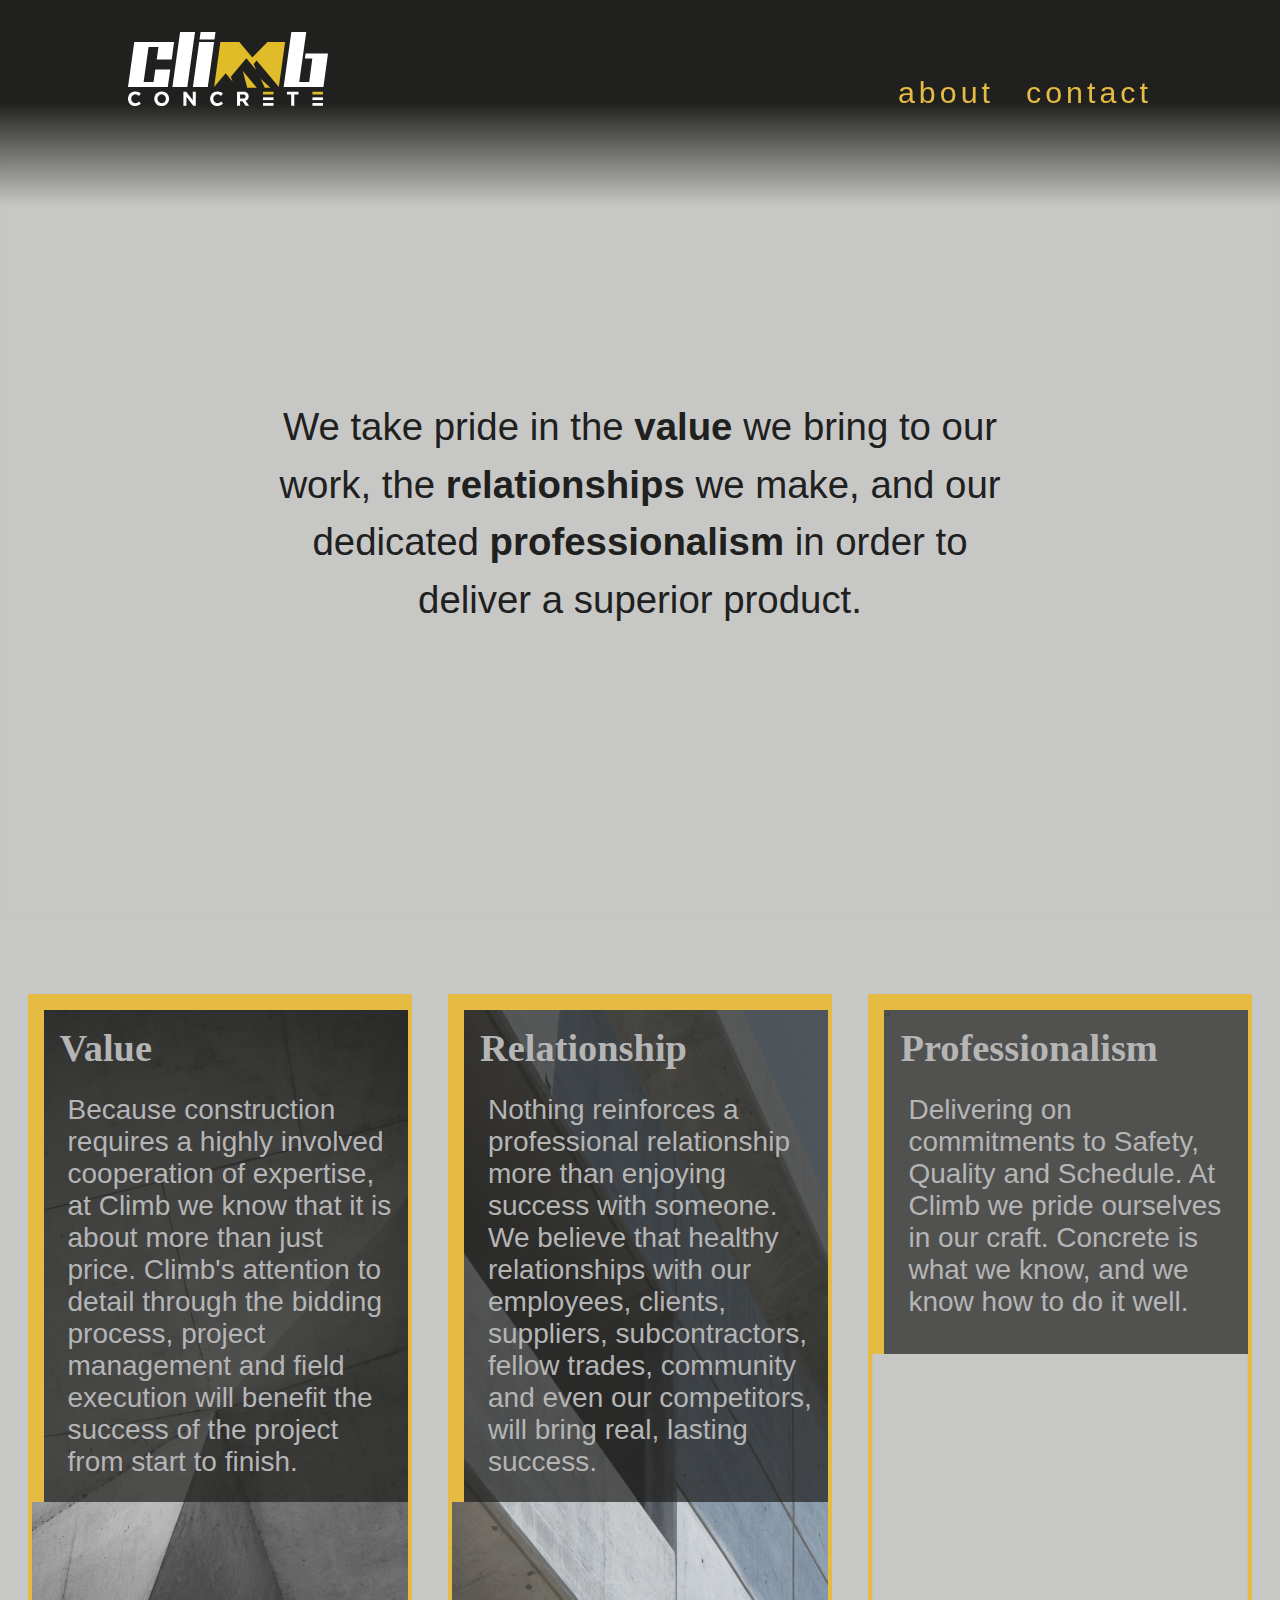
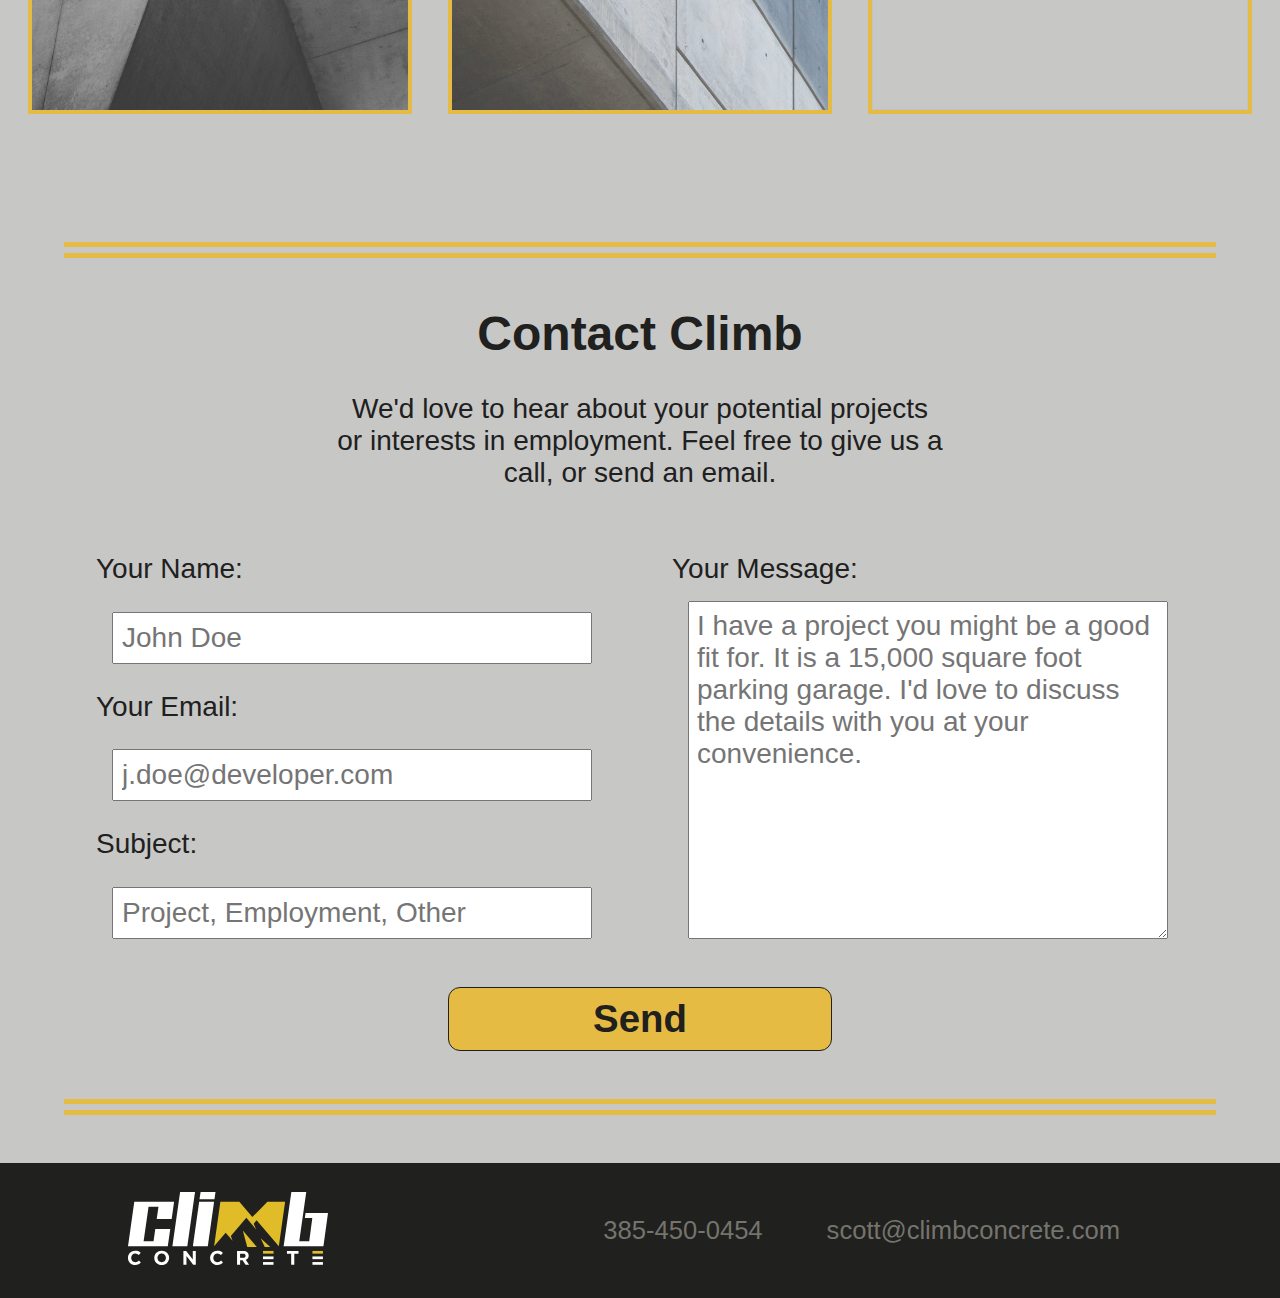
==== index.html @ d8e5c9c6 "design fixes and adjustments. created to top arrow and redesigned scroll down arrow" ====
<!DOCTYPE html>
<html lang="en">
<head>
  <meta charset="UTF-8">
  <meta http-equiv="X-UA-Compatible" content="IE=edge">
  <meta name="viewport" content="width=device-width, initial-scale=1.0">
  <script src="https://kit.fontawesome.com/63a8d517f5.js" crossorigin="anonymous"></script>
  <link rel="stylesheet" href="style.css">
  <title>Climb Concrete</title>
</head>
<body>
  <header class="header" id="header">
    
    <nav class="nav-bar" >
      <a href="index.html" class="nav-logo"><img src="img/climbLogoForDarkBG.svg" alt="" ></a>

      <div class="hamburger">
        <span class="bar"></span>
        <span class="bar"></span>
        <span class="bar"></span>
      </div>

      <ul class="nav-menu" id="nav-menu">
        <li class="nav-item">
          <a href="#about" class="nav-link">about</a>
        </li>
        <li class="nav-item">
          <a href="#contact" class="nav-link">contact</a>
        </li>
      </ul>
      
    </nav>

  </header>

  <div class="landing" id="landing">
    <img src="img/hero.jpg" alt="" class="landing-bg">
    <p class="herotxt">We take pride in the <span class="highlight-txt">value</span> we bring to our work, the <span class="highlight-txt">relationships</span> we make, and our dedicated <span class="highlight-txt">professionalism</span> in order to deliver a superior product.</p>
    <i class="arrow downarr far fa-arrow-alt-circle-down"></i>
    <!-- <div class="downarr">&#8595;</div> -->
    <a href="#landing"><i class="hidden arrow uparr far fa-arrow-alt-circle-up"></i></a>
  </div>

  <main id="about">

    <div class="pillars">

      <section class="pillar-card">
        <div class="pillar-info">
          <h2>Value</h2>
          <p>Because construction requires a highly involved cooperation of expertise, at Climb we know that it is about more than just price. Climb's attention to detail through the bidding process, project management and field execution will benefit the success of the project from start to finish.</p>
        </div>
      <img class="pillar-img"src="img/value.jpg" alt="">
      </section>

      <section class="pillar-card">
        <div class="pillar-info">
          <h2>Relationship</h2>
          <p>Nothing reinforces a professional relationship more than enjoying success with someone. We believe that healthy relationships with our employees, clients, suppliers, subcontractors, fellow trades, community and even our competitors, will bring real, lasting success.</p>
        </div>
        <img src="img/relationship.jpg" alt="" class="pillar-img">
      </section>

      <section class="pillar-card">
        <div class="pillar-info">
          <h2>Professionalism</h2>
          <p>Delivering on commitments to Safety, Quality and Schedule. At Climb we pride ourselves in our craft. Concrete is what we know, and we know how to do it well.</p>
        </div>
        <img src="img/professionalism.jpg" alt="" class="pillar-img">
      </section>

    </div>

    <div class="contact-wrap" id="contact">
      <div class="contact">
        <h2>Contact Climb</h2>
        <p>We'd love to hear about your potential projects or interests in employment. Feel free to give us a call, or send an email. </p>

        <form class="contact-form" action="https://formsubmit.co/scott@climbconcrete.com" method="POST">
          <div class="input-small">
            <label for="name" class="contact-name">Your Name:</label>
            <input type="text" name="name" placeholder="John Doe" required>

            <label for="email" class="contact-email">Your Email:</label>
            <input type="email" name="email" placeholder="j.doe@developer.com" required>

            <!-- <div class="contact-subject">
              <h3 class="subject-title">Email Subject</h3>
            
              <input type="radio" name="_subject" id="subj-project">
              <label for="subj-project">Project</label>

              <input type="radio" name="_subject" id="subj-employment">
              <label for="subj-employment">Employment</label>

              <input type="radio" name="_subject" id="subj-other">
              <label for="subj-other">Other</label>
            </div> -->

            <label for="_subject" class="msg-subject">Subject:</label>
            <input name="_subject" placeholder="Project, Employment, Other" required>
          </div>

          <div class="input-lg">
            <label for="message">Your Message:</label>
            <textarea name="message" id="message" cols="30" rows="10" placeholder="I have a project you might be a good fit for. It is a 15,000 square foot parking garage. I'd love to discuss the details with you at your convenience."></textarea>
          </div>

          <button type="submit" class="contact-send">Send</button>

          <input type="hidden" name="_next" value="https://climbconcrete.com/thanks.html">
        </form>
      </div>
  </div>

  </main>

  <footer>
    <div class="foot-logo"><img src="img/climbLogoForDarkBG.svg" alt="Climb Concrete Logo"></div>
    <div class="footcontactinfo">
      <div class="phone">
        <i class="fas fa-phone-alt fa-sm"></i> 385-450-0454</div>
      <div class="email">
        <i class="fas fa-envelope fa-sm"></i> scott@climbconcrete.com</div>
    </div>
  </footer>

  <script src="app.js"></script>
  
</body>
</html>
---- style.css ----
:root {
  --climb-yellow: #E5BB44;
  /* --climb-yellow: #E5BB44;  E0BC29 */
  --climb-light-grey: #74746D;
  --climb-lightest-grey: #b5b5b5;
  --climb-dark-grey: #20201E;
  --light-grey: #C7C7C5;
  /* --darker-yellow: #B39621; */
  --dark-grey-transparent: #20201E00;
  --dark-grey-low-opacity: #20201EE6;
  --dark-grey-minimal-opacity: #20201EB3;

  --fs-xl: 5rem;
  --fs-800: 3rem;
  --fs-700: 2.4rem;
  --fs-600: 1.9rem;
  --fs-500: 1.75rem;
  --fs-400: 1.6rem; 
  --fs-200: 1.15rem;
}

html {
  scroll-behavior: smooth;
}

body {
  font-family: "Arial"; /*Perpetua Times New Roman
  Tahoma Arial*/
  color: var(--climb-dark-grey);
  background-color: var(--climb-light-grey);
  background-color: var(--light-grey);
}
/* RESETS */
* {
  padding: 0;
  margin: 0;
  box-sizing: border-box;
}

li {
  list-style: none;
}

a {
  text-decoration: none;
  color: inherit;
}


/* HEADER AND NAV */
.landing {
  height: 100vh;
  width: 100vw;
  display: inline-flex;
  flex-direction: column;
  position: relative;
}

.landing-bg {
  position: absolute;
  left: 0;
  top: 0;
  width: 100vw;
  height: 100vh;
  object-fit: cover;
  opacity: .4;
}

header {
  width: 100%;
  position: fixed;
  z-index: 2;
}

.nav-bar {
  display: flex;
  flex-direction: row;
  justify-content: space-between;
  align-items: center;
  background-color: var(--climb-dark-grey);
}

.nav-logo,
.foot-logo {
  width: 40%;
  max-width: 200px;
  margin:2rem;
  align-self: center;
}

.hamburger {
  display: block;
  margin: 2rem;
}

.bar {
  display: block;
  width: 40px;
  height: 3px;
  margin: 10px auto;
  transition: all 0.3s ease-in-out;
  background-color: var(--climb-yellow);
}

.hamburger.open .bar:nth-child(2){
  opacity: 0;
}

.hamburger.open .bar:nth-child(1){
  transform: translateY(13px) rotate(45deg);
}

.hamburger.open .bar:nth-child(3){
  transform: translateY(-12.5px) rotate(-45deg);
}

.nav-menu{
  width: 100vw;
  position: absolute;
  /* position: absolute w/ z-index: -1 fixed overlapping issue */
  display: flex;
  flex-direction: column;
  align-items: flex-end;
  justify-content: space-around;

  font-size: var(--fs-800);
  letter-spacing: .25rem;
  color: var(--climb-yellow);
  background-color: var(--dark-grey-low-opacity);
  padding: 1rem;
  transition: top .7s ease, opacity .7s ease;
  z-index: -1;
  left: 0;
}

.nav-menu.open {
  /* top determined in JS */
  
}

.nav-link {
  padding: 1rem;
}


/* LANDING / HERO */

.herotxt {
  position: absolute;
  top:70%;
  left:50%;
  transform: translate(-50%, -70%);
  width: 95vw;

  font-size: var(--fs-600);
  line-height: 1.5;
  padding: 1rem 2rem;
  text-align: center;
}

.thankstxt {
  top:60%;
  transform: translate(-50%, -60%);
  font-size: var(--fs-700);
}

.highlight-txt {
  color: var(--climb-dark-grey);
  font-weight: bold;
}
.arrow {
  display: block;
  position: absolute;
  line-height: 50px;
  font-size: 50px;
  opacity: 80%;
}

.downarr {
  bottom: 5rem;
  left: 2rem;
  color: var(--climb-dark-grey);
  animation: animateColor 2.5s cubic-bezier(.7, 0, .3, 1) infinite;
}


@keyframes animateColor {
  50% {
    color: var(--climb-yellow);
  }
}

.uparr {
  bottom: 3vw;
  left: 90%;
  color: var(--climb-dark-grey);
  transition: color .7s ease;
}

.uparr:hover {
  color: var(--climb-yellow);
}

.hidden {
  display: none;
}



/* SECTIONS */
main {
  display: flex;
  flex-direction: column;
}

.pillar-card {
  display: inline-flex;
  flex-direction: column;
  height: 100vh;
  overflow: hidden;
}

.pillar-img {
  width: 100%;
  object-fit: cover;
  opacity: 70%;
  overflow: hidden;
}

.pillar-info {
  background-color: var(--light-grey);
  border-top: solid .75rem var(--climb-yellow);
  border-left:solid .75rem var(--climb-yellow);
}

.pillar-info h2 {
  padding-top: 1rem;
  font-size: var(--fs-700);
  padding-left: 1rem;
  font-family: "Tahoma";
}

.pillar-info p {
  font-size: var(--fs-500);
  line-height: 2rem;
  padding: 1.5rem 1rem 1.5rem 1.5rem;
}


/* CONTACT */

.contact {
  display: flex;
  flex-direction: column;
  justify-content: center;
  align-items: center;
  margin: 3rem 0;
}

.contact h2 {
  width: 90vw;
  text-align: center;
  font-size: var(--fs-800);
  border-top: double 1rem var(--climb-yellow);
  padding-top: 3rem;
}

/* .contactinfo,*/
.contact p { 
  padding: 2rem 1rem;
  font-size: var(--fs-500);
  line-height: 2rem;
  text-align: center;
  width: 90vw;
}

.contact-form {
  display: inline-flex;
  flex-direction: column;
  width: 90vw;
  border-bottom: double 1rem var(--climb-yellow);;
  padding-bottom: 3rem;
}
.input-small,
.input-lg {
  display: inline-flex;
  flex-direction: column;
  width: 90vw;
  margin: 0 auto;
}

.contact-form label{
  font-size: var(--fs-500);
}

.contact-form input,
.contact-form textarea {
  font: inherit;
  font-size: var(--fs-500);
  padding: .5rem;
  margin: 1rem;
}

.contact-send {
  height:4rem;
  width: 30vw;
  align-self: center;
  margin: 2rem;
  margin-bottom: 0;

  font: inherit;
  font-size: var(--fs-700);
  font-weight: bold;
  background-color: var(--climb-yellow);
  border-radius: .75rem;
  color: inherit;
  border: solid .1rem var(--climb-dark-grey);
}


/* FOOTER */

footer {
  background-color: var(--climb-dark-grey);
  display: inline-flex;
  flex-direction: column-reverse;
  justify-content: center;
  align-items: center;
  width: 100%;
  padding: 1rem;
}


.footcontactinfo {
  color: var(--climb-light-grey);
  font-size: var(--fs-200);
  line-height: 1.75;
  display: flex;
  flex-direction: column;
  justify-content: space-between;
  align-items: flex-start;
}

.phone,
.email {
  padding: .25rem;
}

@media screen and (min-width: 768px) {

  .hamburger {
    display: none;
  }

  .header {
    background: linear-gradient(to bottom, var(--climb-dark-grey) 50%, var(--dark-grey-transparent));
    padding-bottom: 4rem;
  }

  .nav-bar {
    justify-content: space-between;
    align-items: flex-end;
    background-color: transparent;
    
  }

  .nav-menu {
    position: relative;
    top: 0;
    width:auto;
    transition: none;
    z-index: 4;
    background-color: transparent;
    display: flex;
    flex-direction: row;
    font-size: var(--fs-700);
    margin-bottom: 2rem;
    padding-bottom: 0;
  }

  .nav-link {
    padding-bottom: 0;
  }
  
  .nav-link:hover {
    text-decoration: underline;
  }

  .herotxt {
    width: 80vw;
    transform: translate(-50%, -100%);
    font-size: var(--fs-700);
  }

  .pillar-card {
    margin: 7vw 15vw;
    position: relative;
    border: solid .25rem var(--climb-yellow);
    height: 80vh;
  }

  .pillar-info {
    z-index: 1;
    background-color: var(--dark-grey-minimal-opacity);
    color: var(--climb-lightest-grey);
  }

  .pillar-img {
    position: absolute;
    height: 100%;
  }

  footer {
    height: 15vh;
    flex-direction: row;
    justify-content: space-between;
  }

  .footcontactinfo {
    margin: 2rem;
  }
  .email,
  .phone {
    font-size: var(--fs-400);
  }

} 

@media screen and (min-width: 1200px) {

  .nav-bar {
    margin: 0 6rem;
  }

  .nav-menu {
    font-size: var(--fs-600);
  }

  .herotxt {
    width: 65vw;
  }

  .pillars {
    flex-direction: row;
    align-items: center;
    margin: 4rem auto;
  }

  .pillar-card {
    max-width: 30vw;
    margin: 1rem;
  }

  .pillar-info {
    min-height: 50%;
  }

  .contact p {
    width: 50%;
  }

  .contact-form {
    flex-direction: row;
    flex-wrap: wrap;
  }

  .input-small,
  .input-lg {
    width: 50%;
    padding: 2rem;
  }

  .input-small {
    justify-content: space-between;
  }

  .contact-send {
    margin: auto;
  }

  footer {
    padding: 0 6rem;
  }

  .footcontactinfo {
    flex-direction: row;
    width: auto;
  }

  .phone,
  .email {
    padding: 2rem;
  }
  
 
}
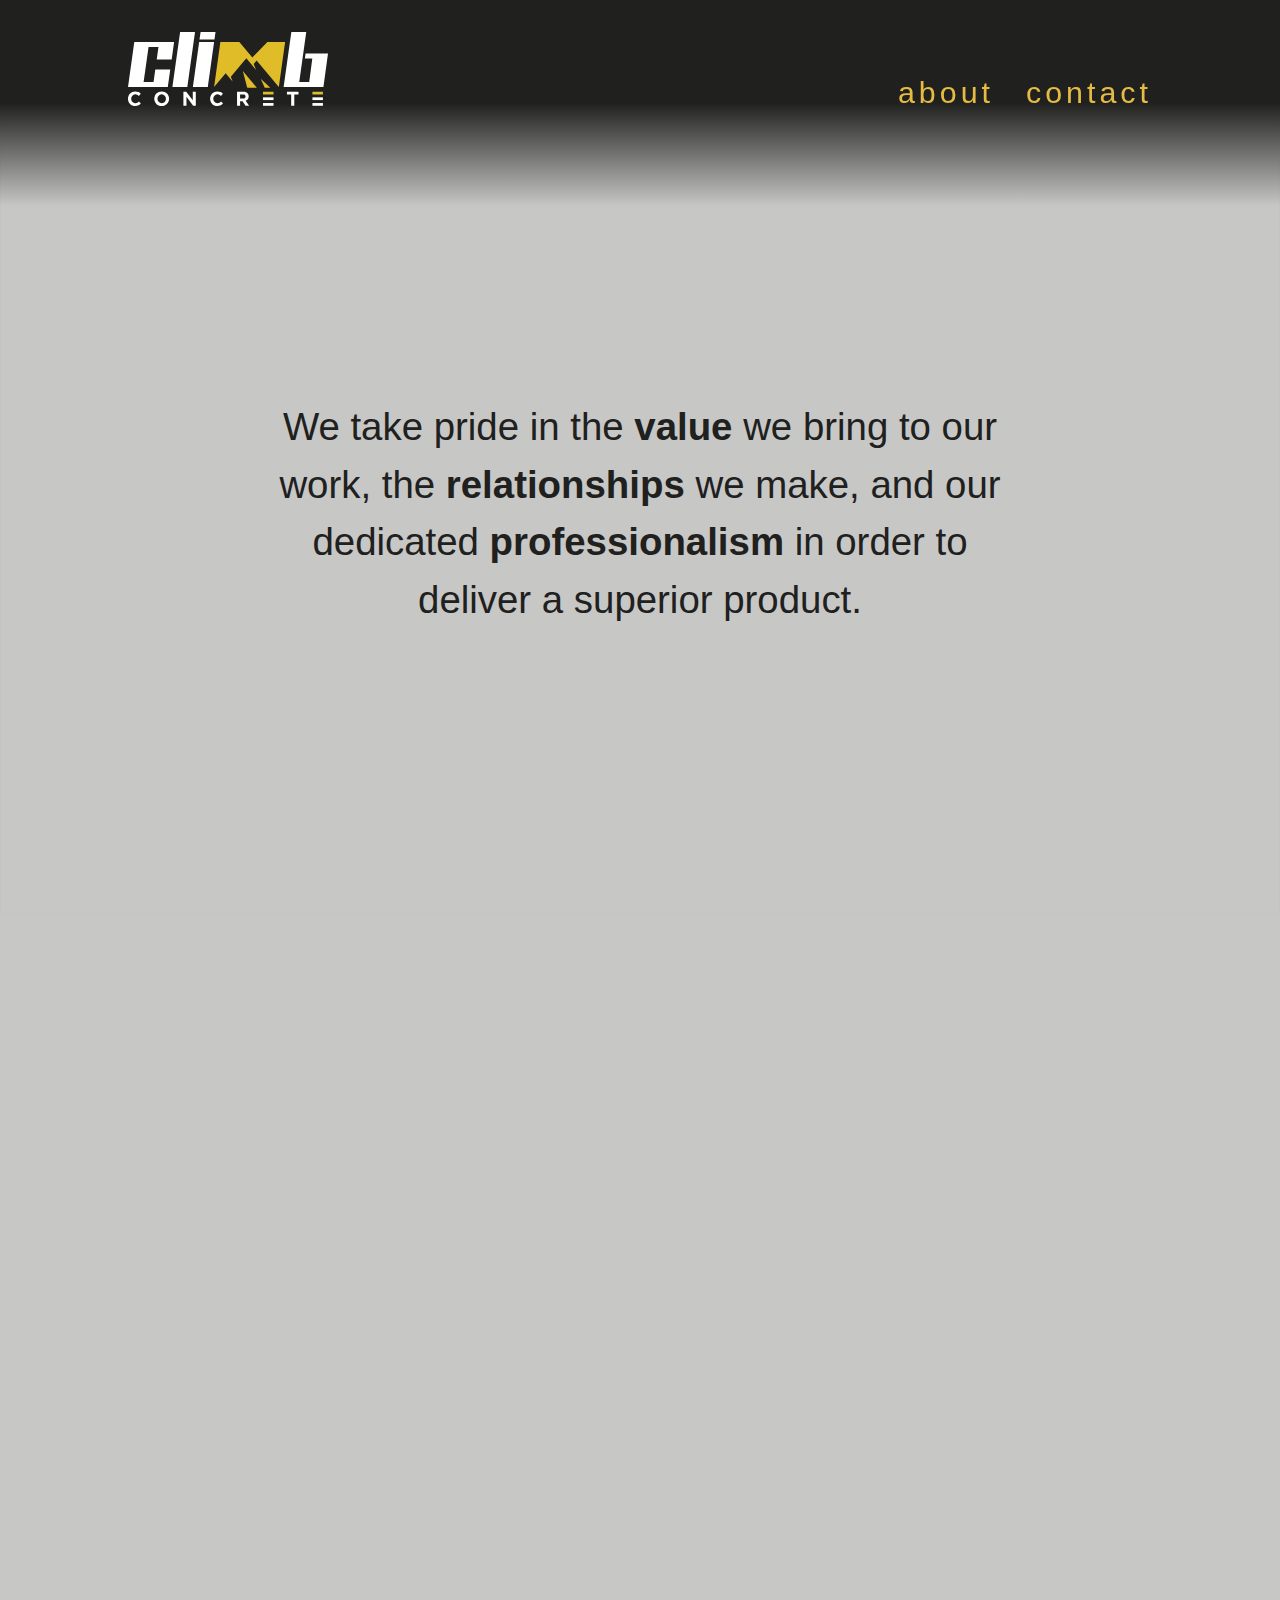
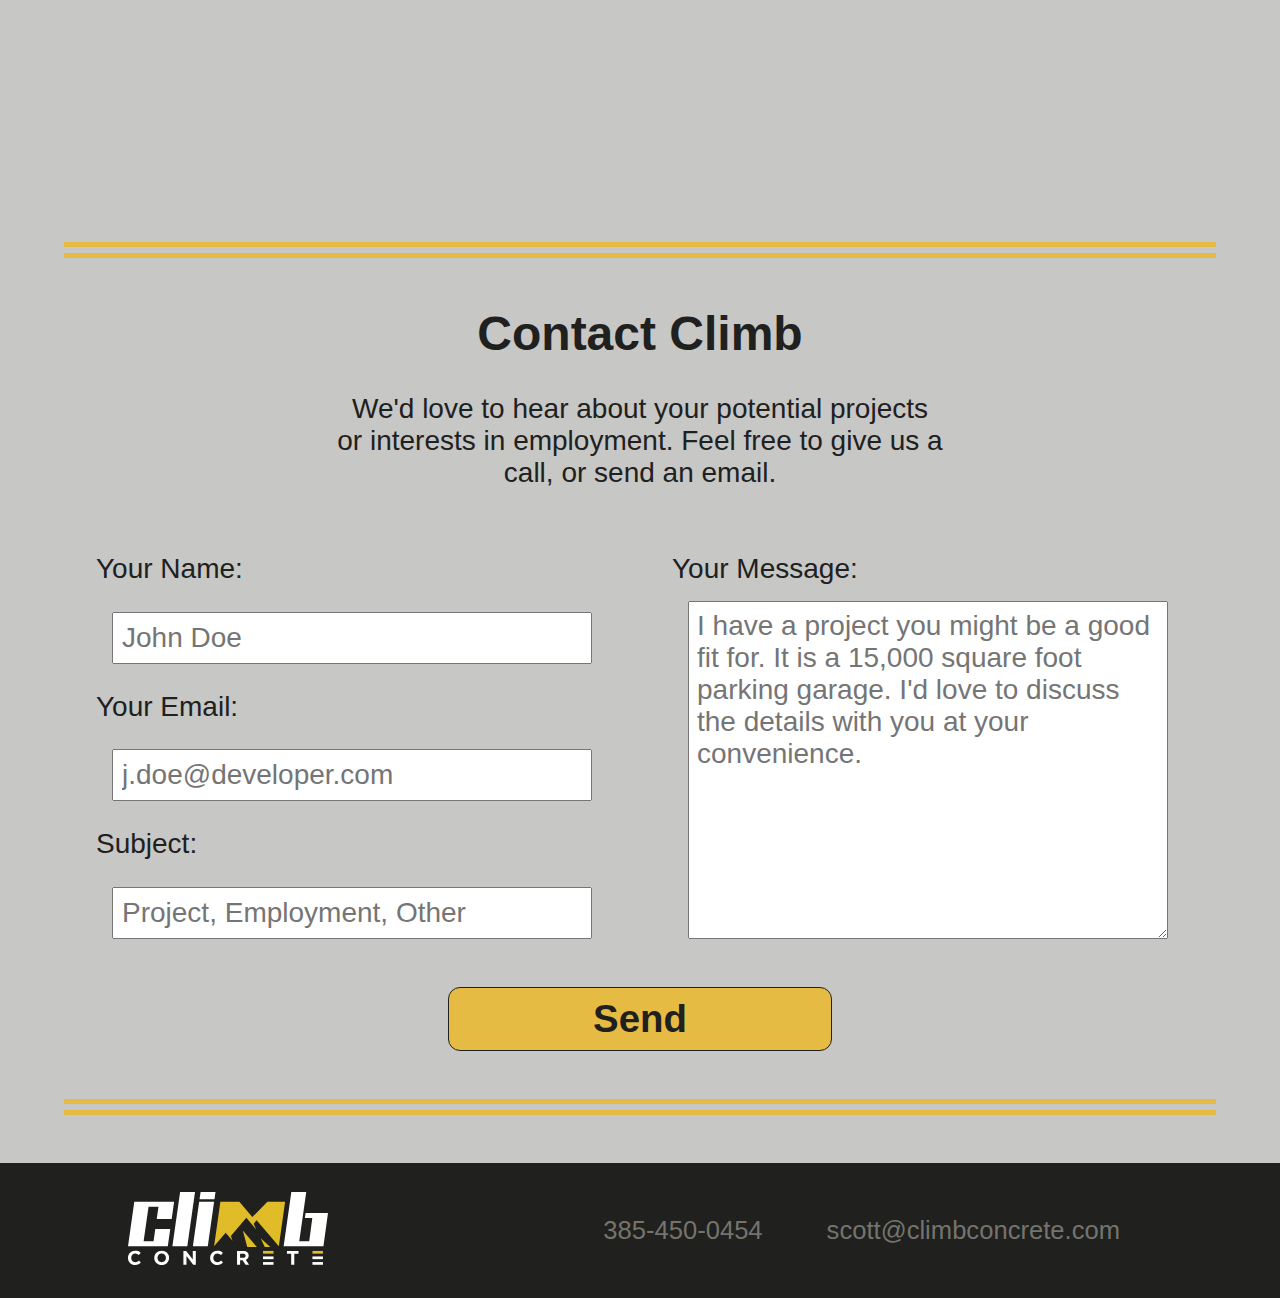
==== commit 761f077c: "hide scrollbar again..." ====
--- a/index.html
+++ b/index.html
@@ -8,7 +8,7 @@
   <link rel="stylesheet" href="style.css">
   <title>Climb Concrete</title>
 </head>
-<body>
+<body class="hide-scroll">
   <header class="header" id="header">
     
     <nav class="nav-bar" >
--- a/style.css
+++ b/style.css
@@ -20,7 +20,14 @@
 }
 
 html {
-  scroll-behavior: smooth;
+  /* scroll-behavior: smooth; */
+}
+.hide-scroll {
+  -ms-overflow-style: none;
+  scrollbar-width: none;
+}
+body.hide-scroll::-webkit-scrollbar {
+  display: none;
 }
 
 body {
@@ -29,6 +36,7 @@
   color: var(--climb-dark-grey);
   background-color: var(--climb-light-grey);
   background-color: var(--light-grey);
+  /* overflow: hidden; */
 }
 /* RESETS */
 * {
@@ -77,8 +85,15 @@
   flex-direction: row;
   justify-content: space-between;
   align-items: center;
+
   background-color: var(--climb-dark-grey);
-}
+  transition: all .6s ease;
+}
+
+.nav-bar.nav-scrolled {
+  background-color: transparent;
+}
+
 
 .nav-logo,
 .foot-logo {
@@ -86,6 +101,10 @@
   max-width: 200px;
   margin:2rem;
   align-self: center;
+}
+
+.nav-logo.nav-scrolled {
+  opacity: 0;
 }
 
 .hamburger {
@@ -102,22 +121,33 @@
   background-color: var(--climb-yellow);
 }
 
+.bar.nav-scrolled {
+  background-color: var(--climb-dark-grey);
+}
+
 .hamburger.open .bar:nth-child(2){
   opacity: 0;
 }
 
 .hamburger.open .bar:nth-child(1){
   transform: translateY(13px) rotate(45deg);
+  background-color: var(--climb-yellow);
 }
 
 .hamburger.open .bar:nth-child(3){
   transform: translateY(-12.5px) rotate(-45deg);
-}
+  background-color: var(--climb-yellow);
+}
+
 
 .nav-menu{
+  position: absolute;
+  left: 0;
+  z-index: -1;
+  /* position: absolute w/ z-index: -1 fixed overlapping issue */
   width: 100vw;
-  position: absolute;
-  /* position: absolute w/ z-index: -1 fixed overlapping issue */
+  padding: 1rem;
+
   display: flex;
   flex-direction: column;
   align-items: flex-end;
@@ -127,10 +157,8 @@
   letter-spacing: .25rem;
   color: var(--climb-yellow);
   background-color: var(--dark-grey-low-opacity);
-  padding: 1rem;
+  
   transition: top .7s ease, opacity .7s ease;
-  z-index: -1;
-  left: 0;
 }
 
 .nav-menu.open {
@@ -191,10 +219,12 @@
 }
 
 .uparr {
+  position: fixed;
   bottom: 3vw;
-  left: 90%;
+  left: 80vw;
   color: var(--climb-dark-grey);
-  transition: color .7s ease;
+  transition: color .7s ease, opacity .7s ease;
+  z-index: 3;
 }
 
 .uparr:hover {
@@ -202,7 +232,7 @@
 }
 
 .hidden {
-  display: none;
+  opacity: 0;
 }
 
 
@@ -218,6 +248,12 @@
   flex-direction: column;
   height: 100vh;
   overflow: hidden;
+  opacity: 0;
+  transition: opacity 1.5s ease;
+}
+
+.card-view {
+  opacity: 1;
 }
 
 .pillar-img {
@@ -346,44 +382,79 @@
   padding: .25rem;
 }
 
+/* ------------MEDIA QUERIES------------ */
+
 @media screen and (min-width: 768px) {
+  .nav-bar,
+  .nav-menu {
+    transition: all .6s ease;
+  }
+
+  .nav-bar {
+    padding-bottom: 4rem;
+
+    justify-content: space-between;
+    align-items: flex-end;
+
+    background: linear-gradient(to bottom, var(--climb-dark-grey) 50%, var(--dark-grey-transparent));
+  }
+
+  .nav-bar.nav-scrolled {
+    padding-bottom: 0;
+
+    /* nav-bar background transitionable? */
+    background: transparent;
+  }
 
   .hamburger {
     display: none;
   }
 
-  .header {
-    background: linear-gradient(to bottom, var(--climb-dark-grey) 50%, var(--dark-grey-transparent));
-    padding-bottom: 4rem;
-  }
-
-  .nav-bar {
-    justify-content: space-between;
-    align-items: flex-end;
-    background-color: transparent;
-    
+  .hamburger.nav-scrolled {
+    display: block;
   }
 
   .nav-menu {
     position: relative;
     top: 0;
+    z-index: 4;
+
     width:auto;
-    transition: none;
-    z-index: 4;
-    background-color: transparent;
-    display: flex;
-    flex-direction: row;
-    font-size: var(--fs-700);
     margin-bottom: 2rem;
     padding-bottom: 0;
-  }
+    /* transition: none; */
+    flex-direction: row;
+    
+    background-color: transparent;
+    font-size: var(--fs-700);
+  }
+
+  .nav-menu.nav-scrolled {
+    /* opacity: 0; */
+    position: absolute;
+    z-index: -1;
+
+    width: 100%;
+    padding-bottom: 1rem;
+
+    flex-direction: column;
+    justify-content: flex-end;
+
+    background-color: var(--dark-grey-low-opacity);
+  }
+
 
   .nav-link {
-    padding-bottom: 0;
+    padding:1rem;
+    /* padding-bottom: 0; */
   }
   
   .nav-link:hover {
     text-decoration: underline;
+  }
+
+  .uparr {
+    left: 90vw;
   }
 
   .herotxt {
@@ -429,11 +500,15 @@
 @media screen and (min-width: 1200px) {
 
   .nav-bar {
-    margin: 0 6rem;
+    padding: 0 6rem 4rem;
   }
 
   .nav-menu {
     font-size: var(--fs-600);
+  }
+
+  .nav-menu.nav-scrolled {
+    padding: 1rem 6rem;
   }
 
   .herotxt {
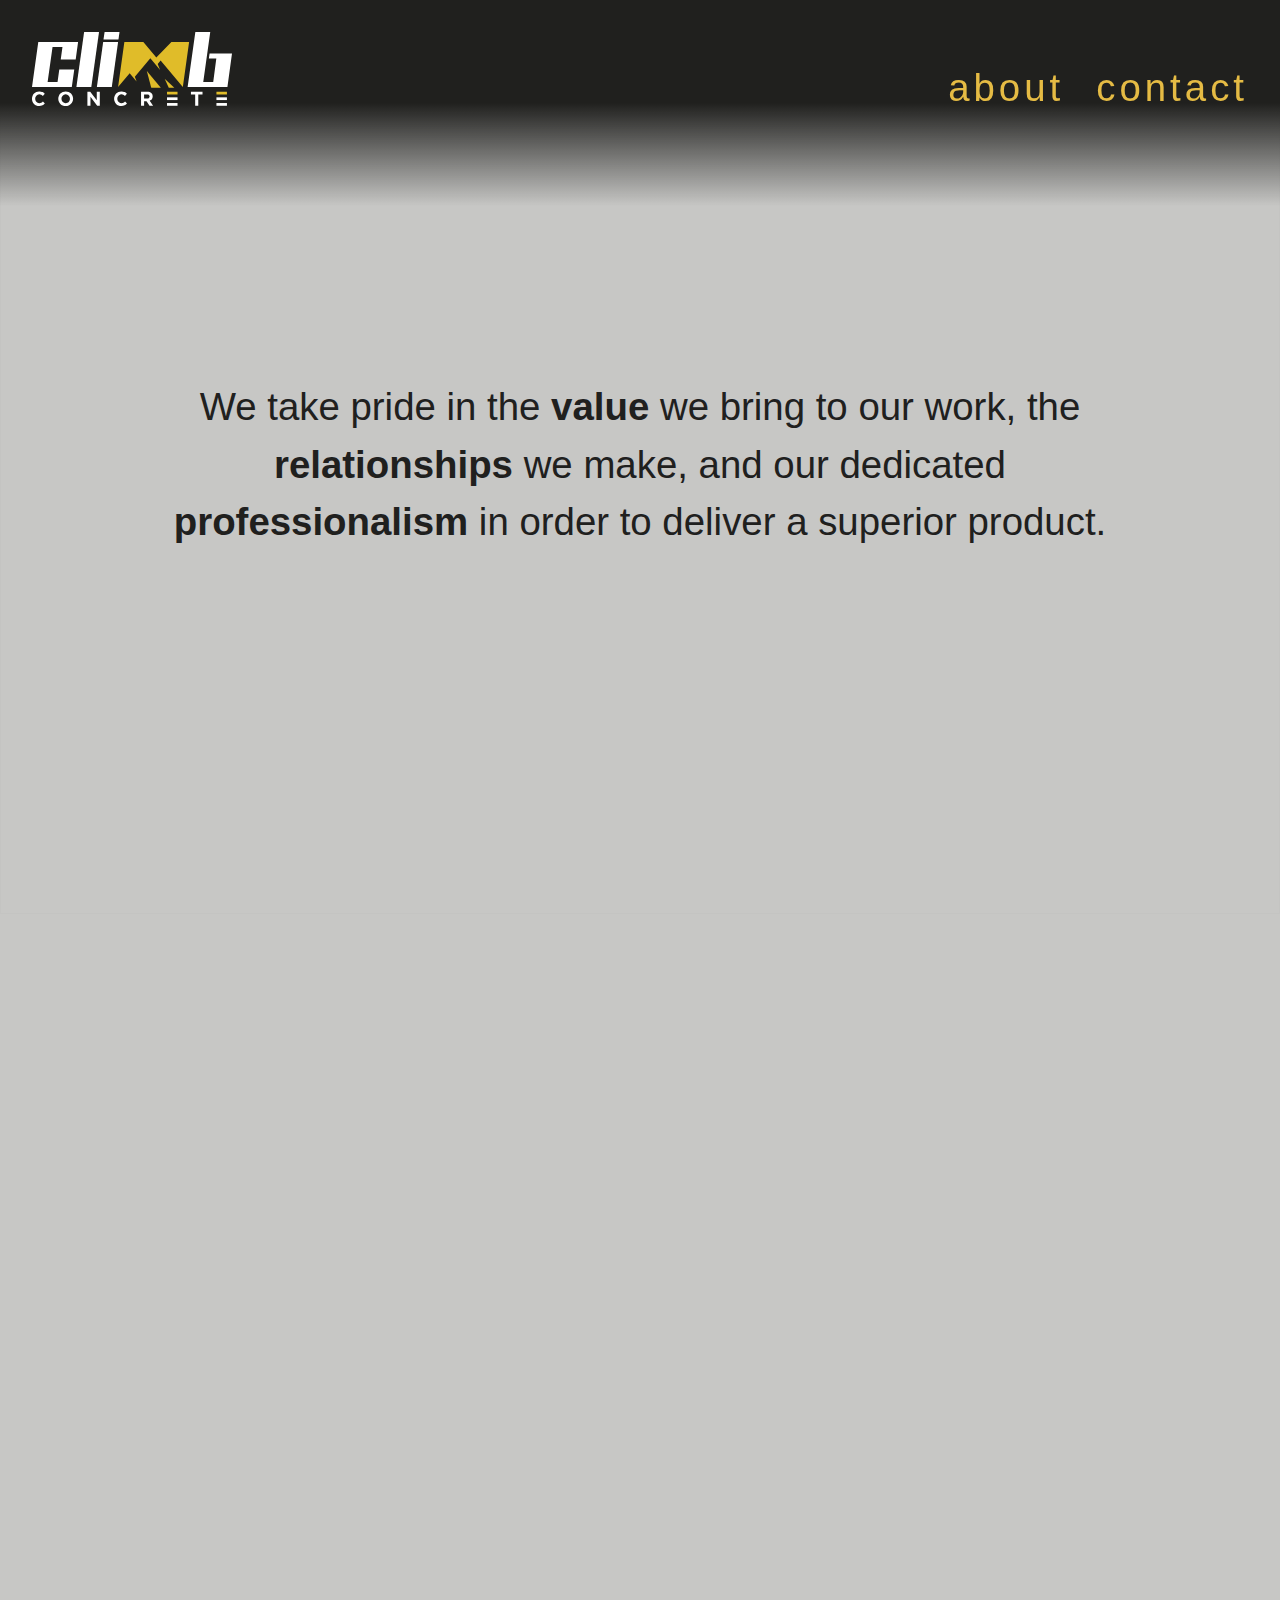
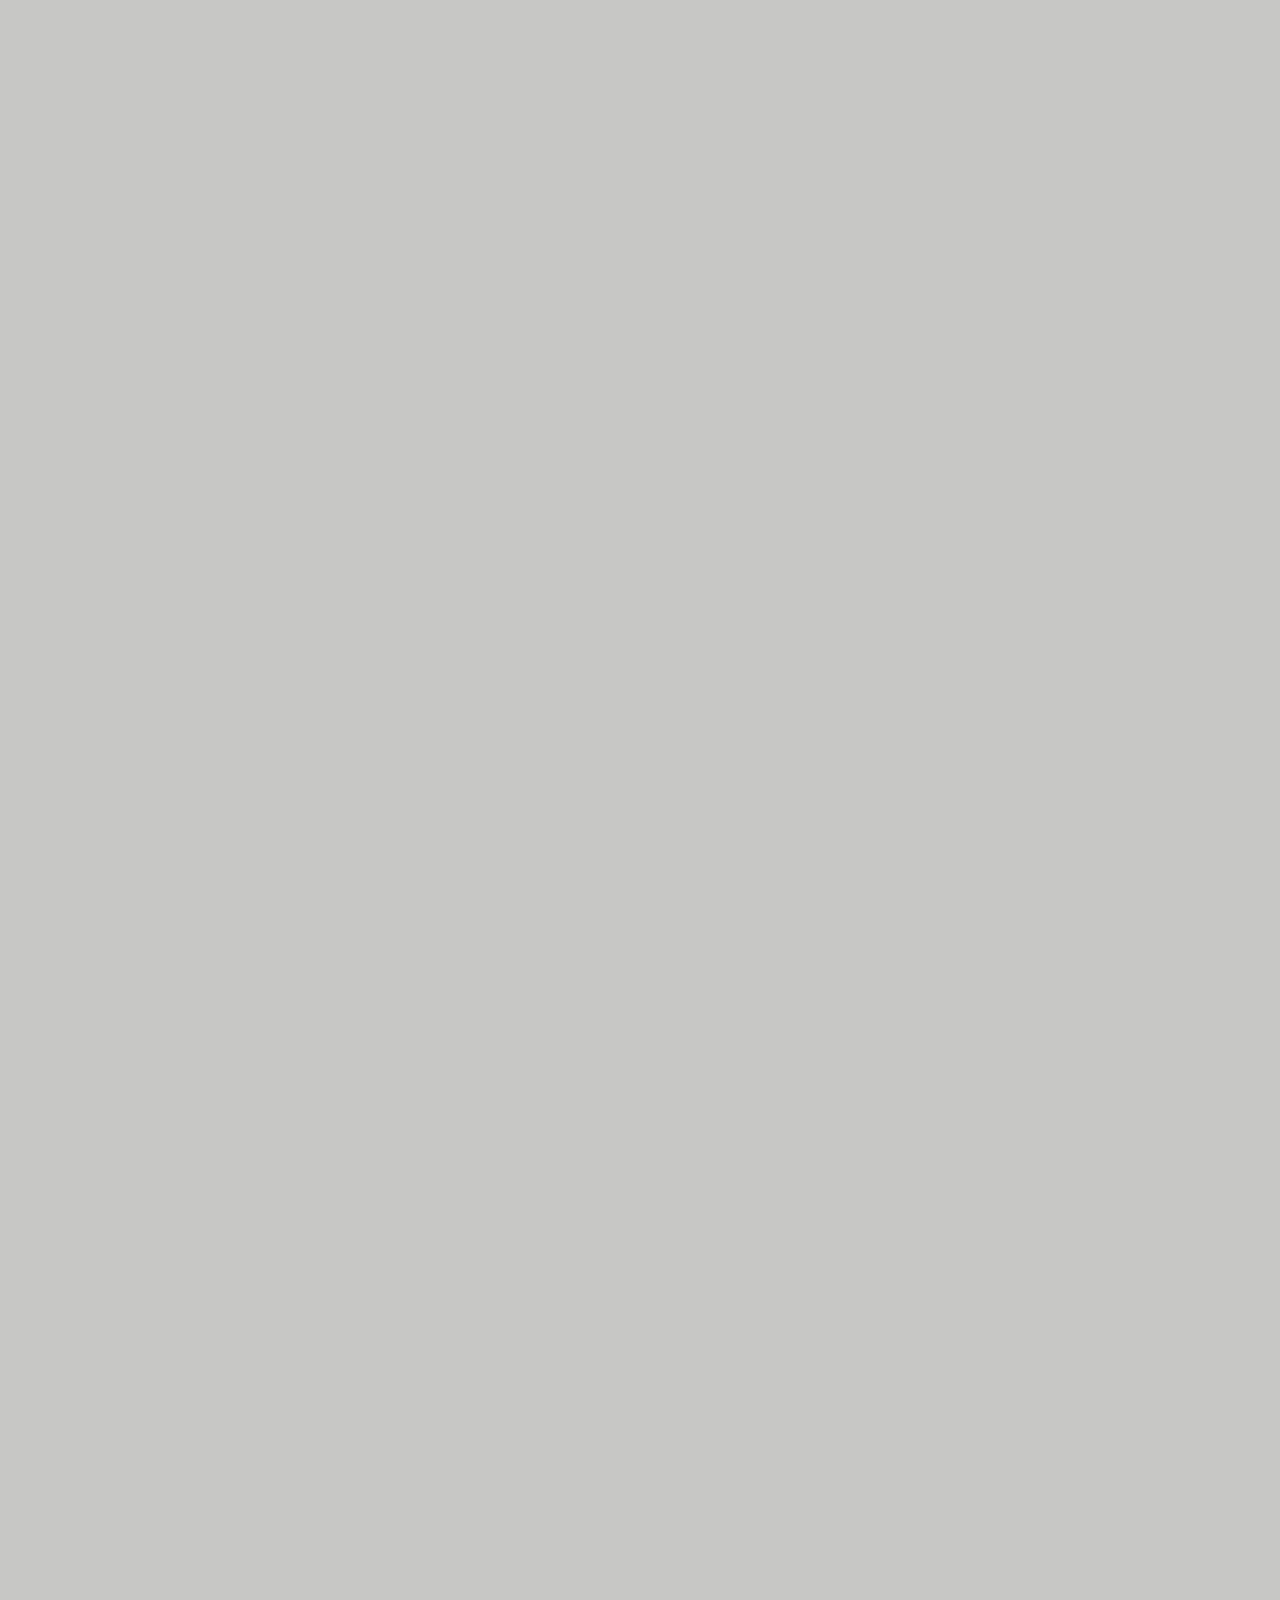
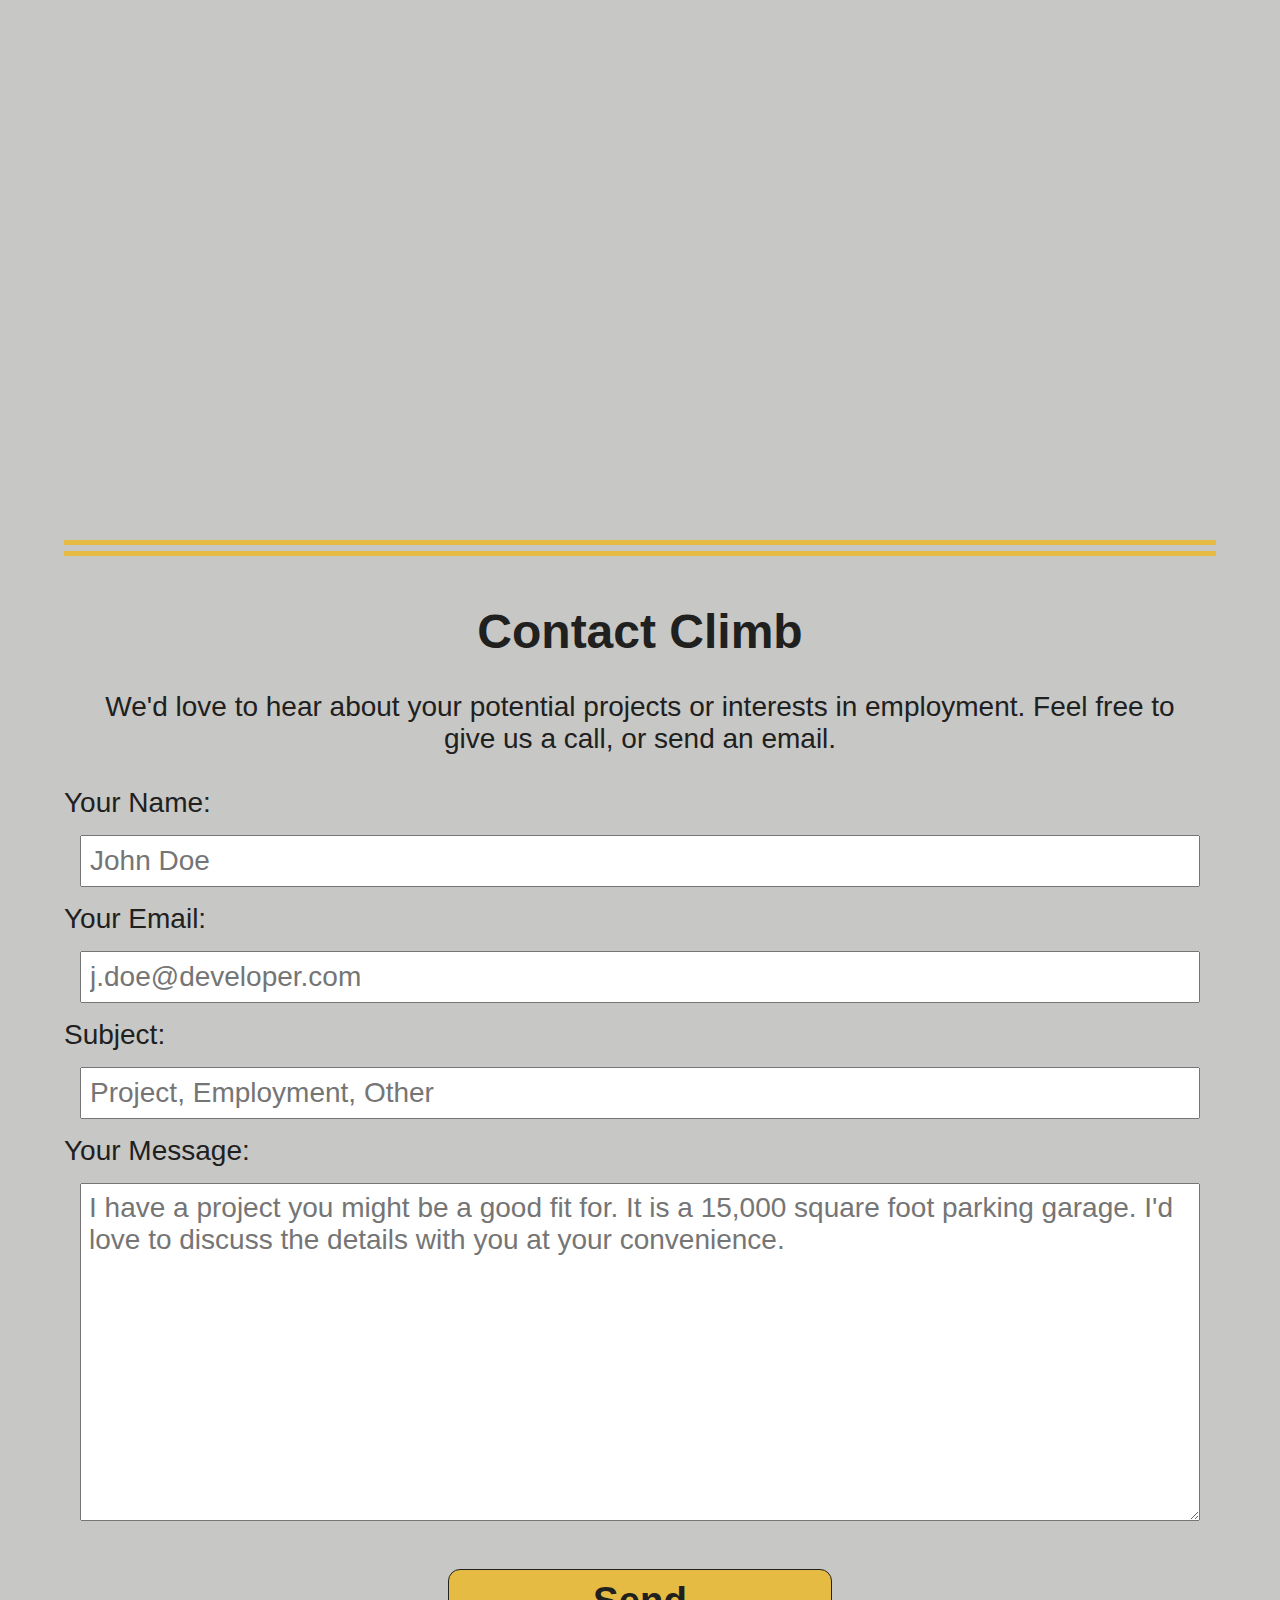
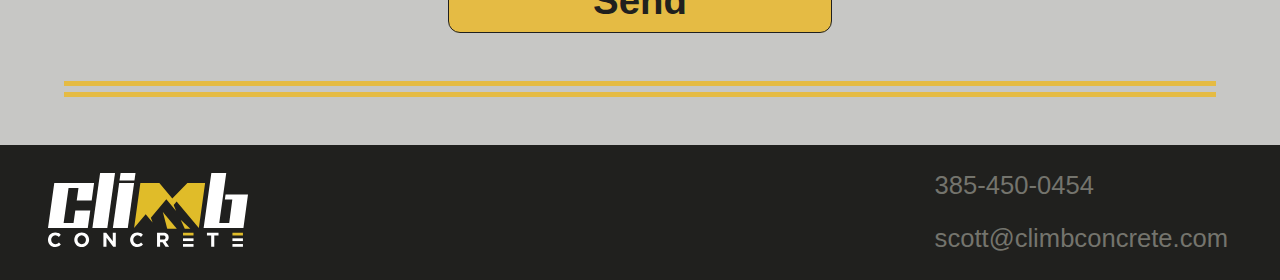
==== commit 888cd613: "style updates across devices. Moved herotxt and card titles for desktop and tablet." ====
--- a/index.html
+++ b/index.html
@@ -41,9 +41,9 @@
     <a href="#landing"><i class="hidden arrow uparr far fa-arrow-alt-circle-up"></i></a>
   </div>
 
-  <main id="about">
+  <main >
 
-    <div class="pillars">
+    <div class="pillars" id="about">
 
       <section class="pillar-card">
         <div class="pillar-info">
--- a/style.css
+++ b/style.css
@@ -175,9 +175,9 @@
 
 .herotxt {
   position: absolute;
-  top:70%;
+  top:50%;
   left:50%;
-  transform: translate(-50%, -70%);
+  transform: translate(-50%, -50%);
   width: 95vw;
 
   font-size: var(--fs-600);
@@ -205,7 +205,7 @@
 }
 
 .downarr {
-  bottom: 5rem;
+  bottom: 8rem;
   left: 2rem;
   color: var(--climb-dark-grey);
   animation: animateColor 2.5s cubic-bezier(.7, 0, .3, 1) infinite;
@@ -247,7 +247,7 @@
   display: inline-flex;
   flex-direction: column;
   height: 100vh;
-  overflow: hidden;
+  /* overflow: hidden; */
   opacity: 0;
   transition: opacity 1.5s ease;
 }
@@ -459,8 +459,11 @@
 
   .herotxt {
     width: 80vw;
-    transform: translate(-50%, -100%);
     font-size: var(--fs-700);
+  }
+
+  main {
+    margin: 5rem auto 0;
   }
 
   .pillar-card {
@@ -476,6 +479,14 @@
     color: var(--climb-lightest-grey);
   }
 
+  .pillar-info h2 {
+    position: absolute;
+    top: -5rem;
+    color: var(--climb-dark-grey);
+    z-index: auto;
+  }
+  
+
   .pillar-img {
     position: absolute;
     height: 100%;
@@ -497,7 +508,10 @@
 
 } 
 
-@media screen and (min-width: 1200px) {
+@media screen and (min-width: 1530px) {
+  main {
+    width: 80%;
+  }
 
   .nav-bar {
     padding: 0 6rem 4rem;
@@ -522,12 +536,20 @@
   }
 
   .pillar-card {
-    max-width: 30vw;
+    max-width: 30%;
     margin: 1rem;
   }
 
   .pillar-info {
     min-height: 50%;
+  }
+
+  .pillar-info h2 {
+    font-size: var(--fs-700);
+  }
+
+  .pillar-info p {
+    font-size: var(--fs-400);
   }
 
   .contact p {
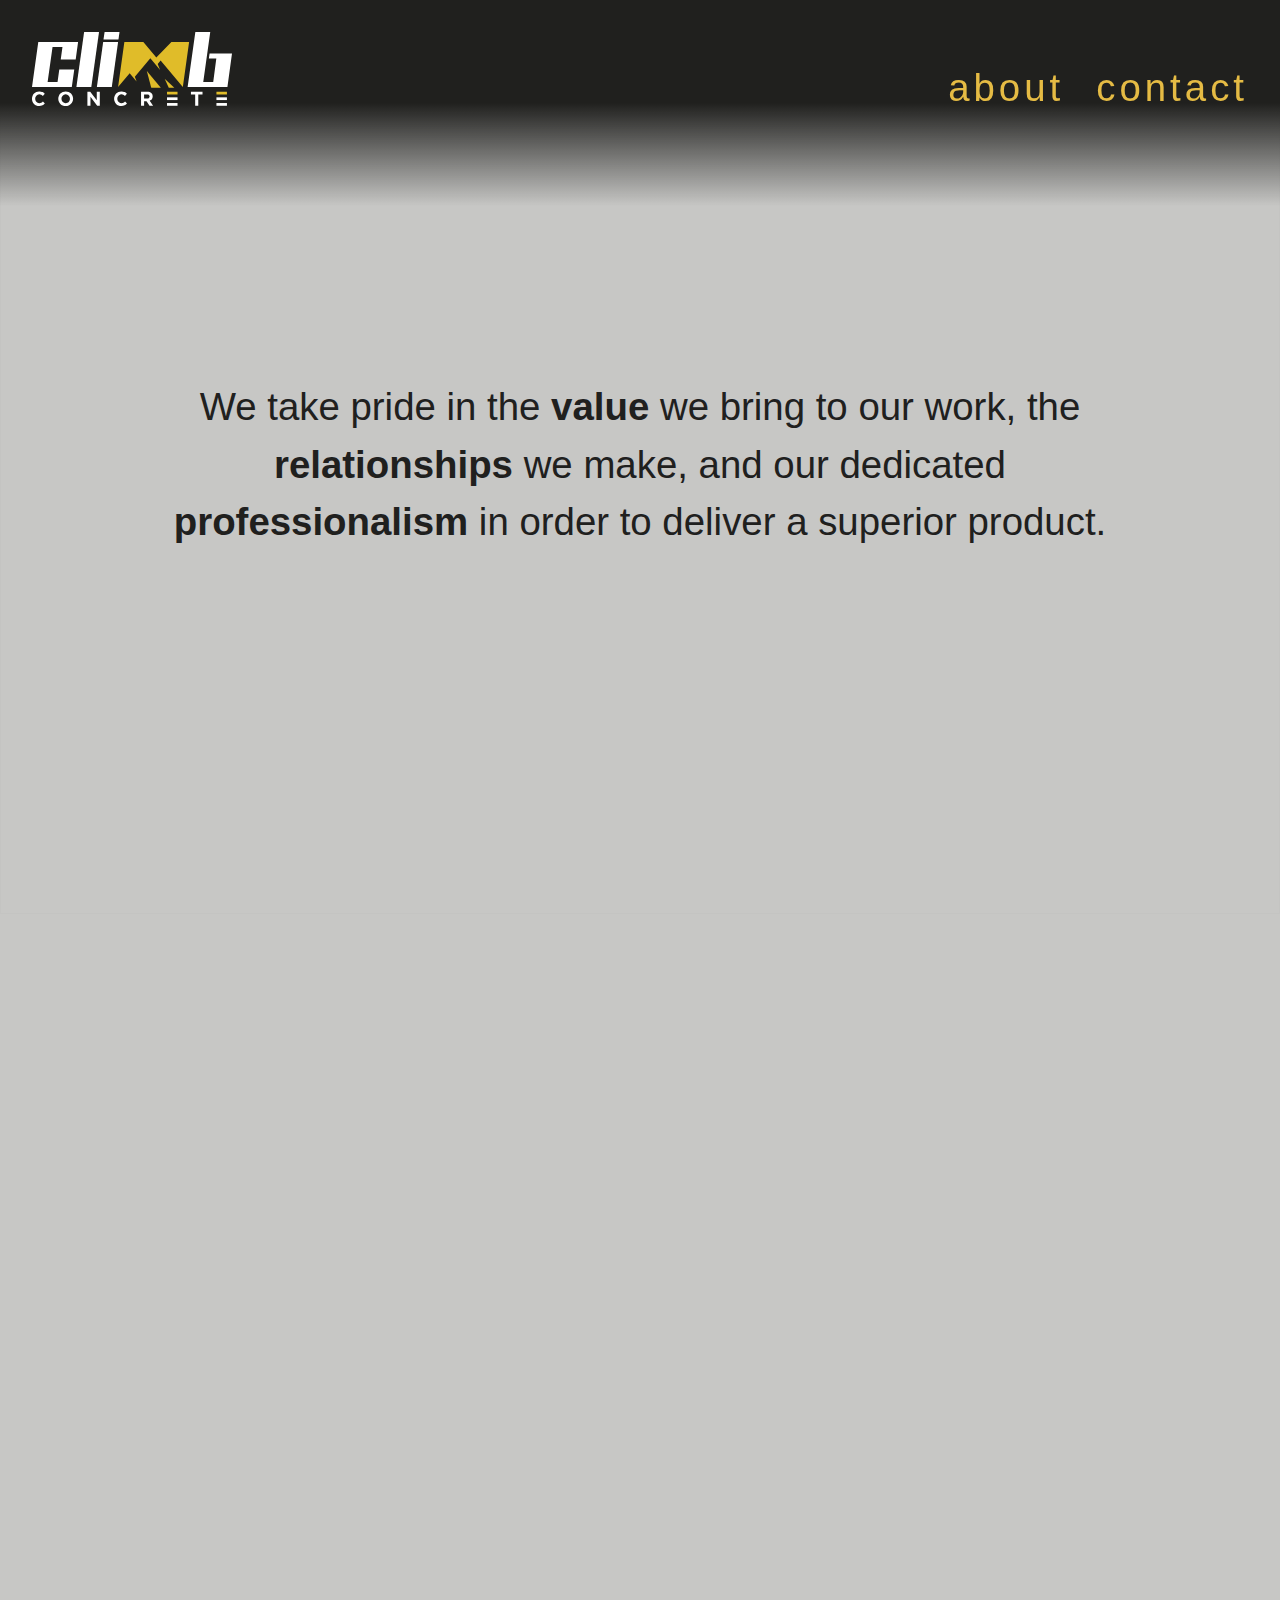
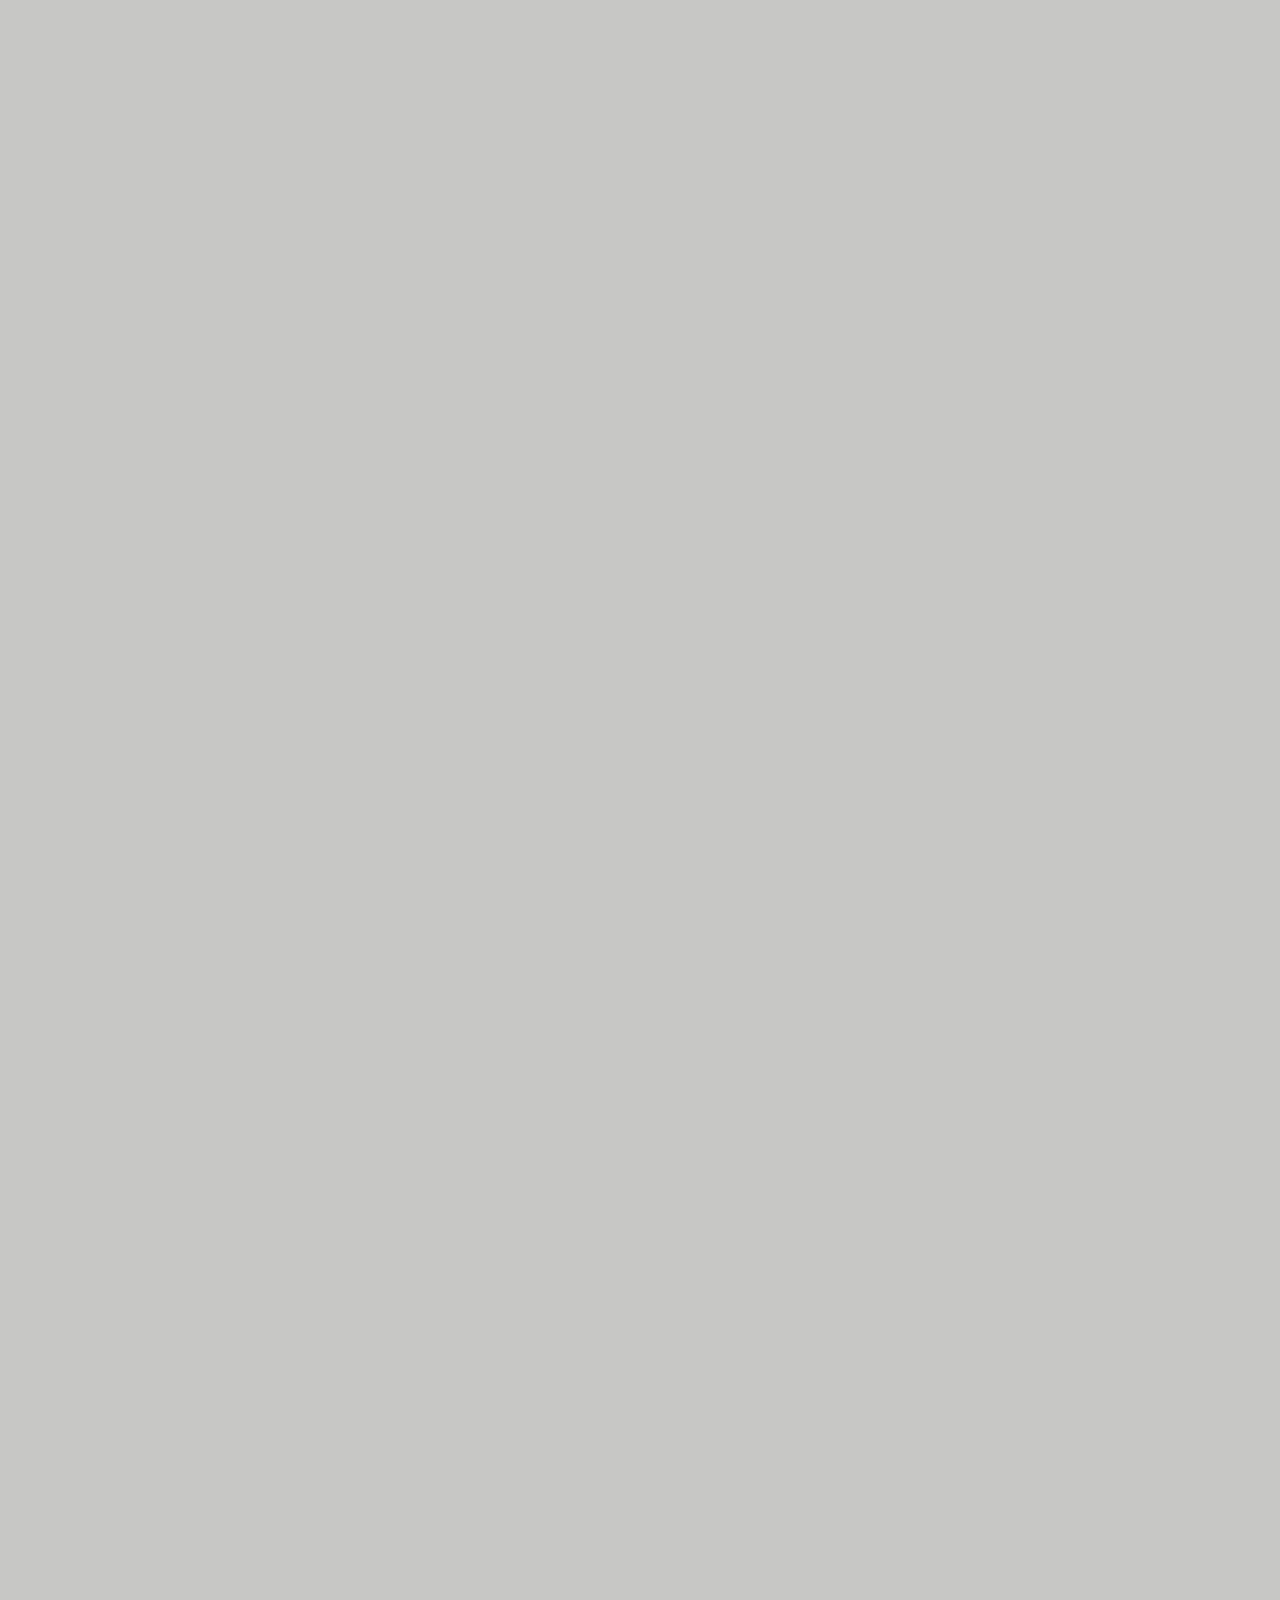
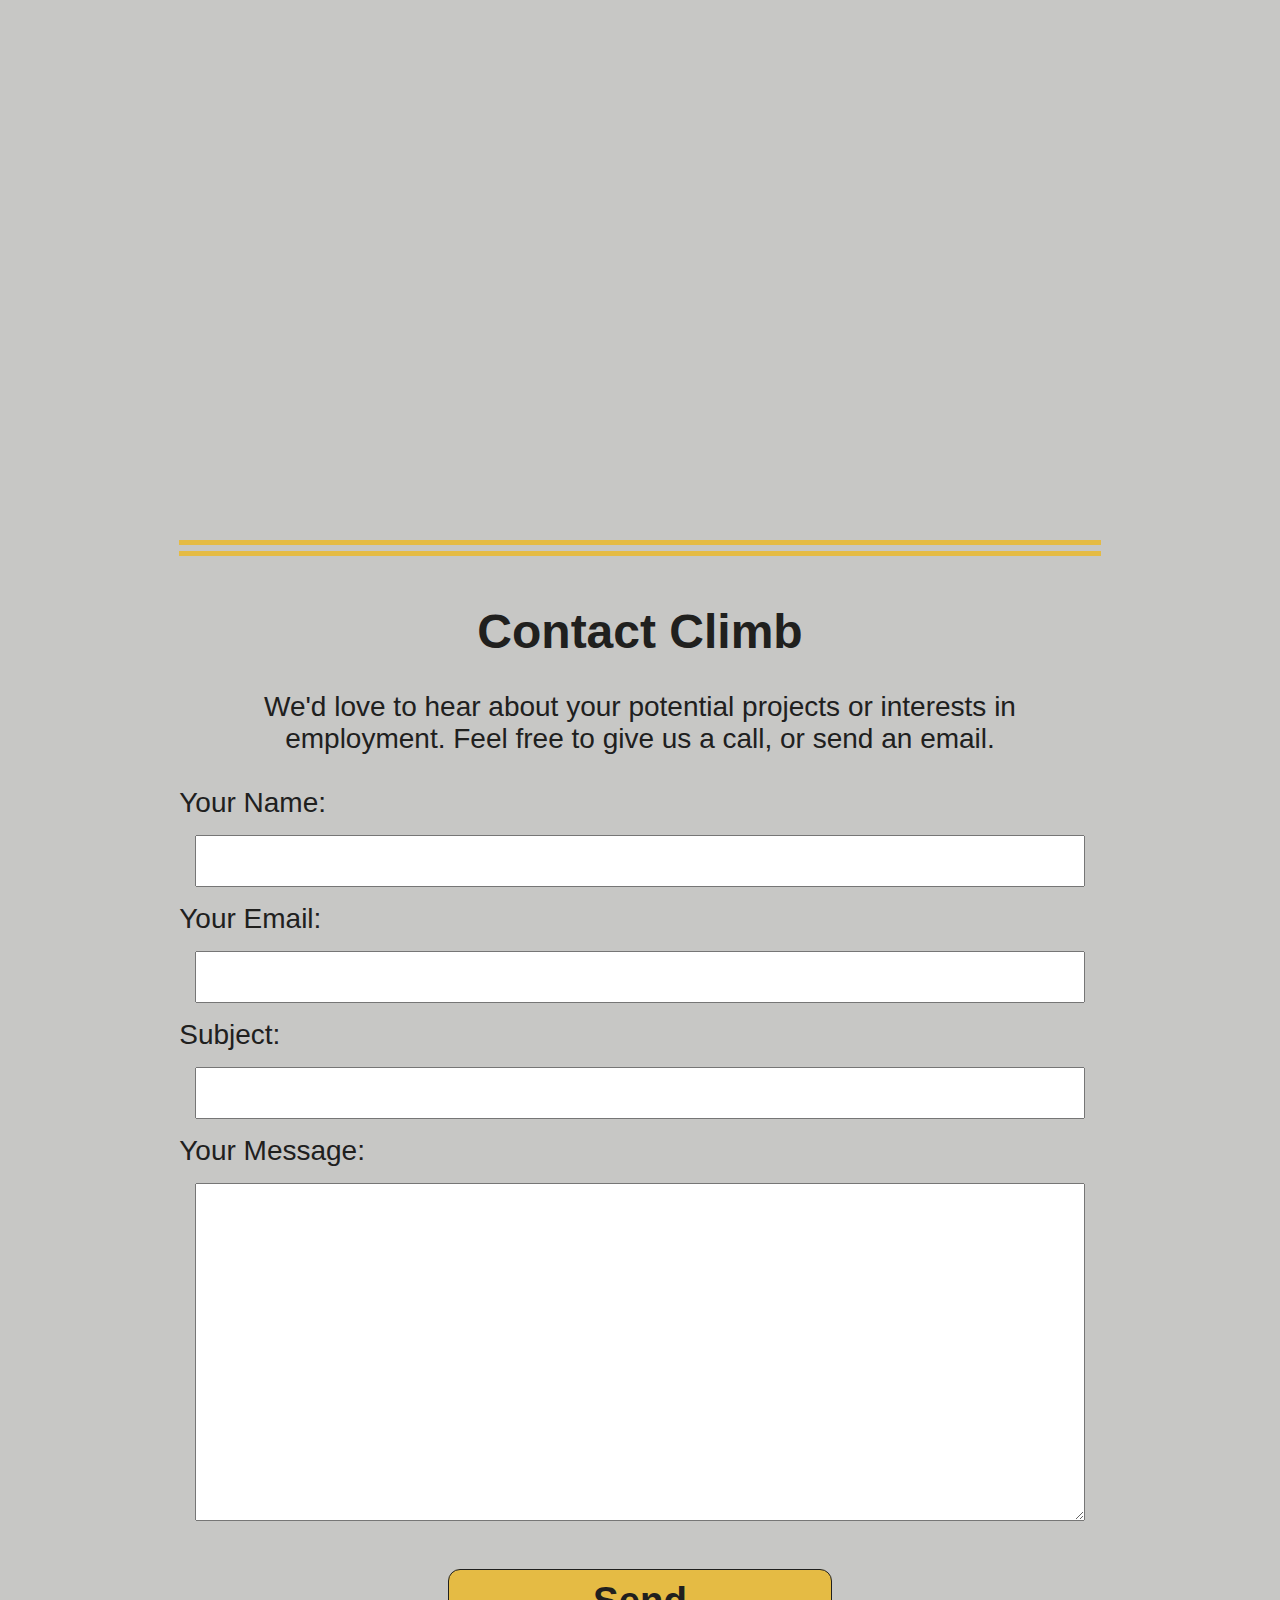
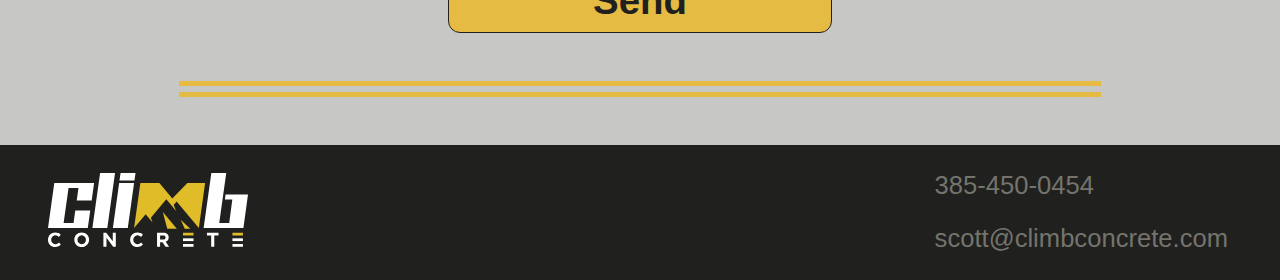
==== commit aacff369: "removed header hiding per client request" ====
--- a/index.html
+++ b/index.html
@@ -79,10 +79,10 @@
         <form class="contact-form" action="https://formsubmit.co/scott@climbconcrete.com" method="POST">
           <div class="input-small">
             <label for="name" class="contact-name">Your Name:</label>
-            <input type="text" name="name" placeholder="John Doe" required>
+            <input type="text" name="name" required>
 
             <label for="email" class="contact-email">Your Email:</label>
-            <input type="email" name="email" placeholder="j.doe@developer.com" required>
+            <input type="email" name="email" required>
 
             <!-- <div class="contact-subject">
               <h3 class="subject-title">Email Subject</h3>
@@ -98,12 +98,12 @@
             </div> -->
 
             <label for="_subject" class="msg-subject">Subject:</label>
-            <input name="_subject" placeholder="Project, Employment, Other" required>
+            <input name="_subject" required>
           </div>
 
           <div class="input-lg">
             <label for="message">Your Message:</label>
-            <textarea name="message" id="message" cols="30" rows="10" placeholder="I have a project you might be a good fit for. It is a 15,000 square foot parking garage. I'd love to discuss the details with you at your convenience."></textarea>
+            <textarea name="message" id="message" cols="30" rows="10"></textarea>
           </div>
 
           <button type="submit" class="contact-send">Send</button>
--- a/style.css
+++ b/style.css
@@ -90,21 +90,12 @@
   transition: all .6s ease;
 }
 
-.nav-bar.nav-scrolled {
-  background-color: transparent;
-}
-
-
 .nav-logo,
 .foot-logo {
   width: 40%;
   max-width: 200px;
   margin:2rem;
   align-self: center;
-}
-
-.nav-logo.nav-scrolled {
-  opacity: 0;
 }
 
 .hamburger {
@@ -121,10 +112,6 @@
   background-color: var(--climb-yellow);
 }
 
-.bar.nav-scrolled {
-  background-color: var(--climb-dark-grey);
-}
-
 .hamburger.open .bar:nth-child(2){
   opacity: 0;
 }
@@ -163,7 +150,6 @@
 
 .nav-menu.open {
   /* top determined in JS */
-  
 }
 
 .nav-link {
@@ -231,9 +217,18 @@
   color: var(--climb-yellow);
 }
 
+.toTop-yellow {
+  color: var(--climb-yellow);
+}
+
+.toTop-yellow:hover {
+  color: var(--climb-light-grey);
+}
+
 .hidden {
   opacity: 0;
 }
+
 
 
 
@@ -285,6 +280,12 @@
 
 /* CONTACT */
 
+.contact-wrap{
+  width: 100%;
+  margin-left: auto;
+  margin-right: auto;
+}
+
 .contact {
   display: flex;
   flex-direction: column;
@@ -294,7 +295,7 @@
 }
 
 .contact h2 {
-  width: 90vw;
+  width: 90%;
   text-align: center;
   font-size: var(--fs-800);
   border-top: double 1rem var(--climb-yellow);
@@ -307,21 +308,22 @@
   font-size: var(--fs-500);
   line-height: 2rem;
   text-align: center;
-  width: 90vw;
+  width: 90%;
 }
 
 .contact-form {
   display: inline-flex;
   flex-direction: column;
-  width: 90vw;
+  width: 90%;
   border-bottom: double 1rem var(--climb-yellow);;
   padding-bottom: 3rem;
+  margin: 0 auto;
 }
 .input-small,
 .input-lg {
   display: inline-flex;
   flex-direction: column;
-  width: 90vw;
+  width: 100%;
   margin: 0 auto;
 }
 
@@ -399,19 +401,8 @@
     background: linear-gradient(to bottom, var(--climb-dark-grey) 50%, var(--dark-grey-transparent));
   }
 
-  .nav-bar.nav-scrolled {
-    padding-bottom: 0;
-
-    /* nav-bar background transitionable? */
-    background: transparent;
-  }
-
   .hamburger {
     display: none;
-  }
-
-  .hamburger.nav-scrolled {
-    display: block;
   }
 
   .nav-menu {
@@ -429,21 +420,6 @@
     font-size: var(--fs-700);
   }
 
-  .nav-menu.nav-scrolled {
-    /* opacity: 0; */
-    position: absolute;
-    z-index: -1;
-
-    width: 100%;
-    padding-bottom: 1rem;
-
-    flex-direction: column;
-    justify-content: flex-end;
-
-    background-color: var(--dark-grey-low-opacity);
-  }
-
-
   .nav-link {
     padding:1rem;
     /* padding-bottom: 0; */
@@ -455,6 +431,7 @@
 
   .uparr {
     left: 90vw;
+    top: 87vh;
   }
 
   .herotxt {
@@ -492,6 +469,12 @@
     height: 100%;
   }
 
+  .contact-wrap {
+    margin-left: auto;
+    margin-right: auto;
+    width: 80%;
+  }
+
   footer {
     height: 15vh;
     flex-direction: row;
@@ -521,17 +504,20 @@
     font-size: var(--fs-600);
   }
 
-  .nav-menu.nav-scrolled {
-    padding: 1rem 6rem;
-  }
-
   .herotxt {
     width: 65vw;
   }
 
+  .uparr {
+    top: 90%;
+  }
+
   .pillars {
+    display: flex;
     flex-direction: row;
+    justify-content: space-between;
     align-items: center;
+    
     margin: 4rem auto;
   }
 
@@ -571,12 +557,18 @@
     justify-content: space-between;
   }
 
+  .contact-wrap {
+    width: 100%;
+    margin: 3rem auto;
+  }
+
   .contact-send {
     margin: auto;
+
   }
 
   footer {
-    padding: 0 6rem;
+    justify-content: space-around;
   }
 
   .footcontactinfo {
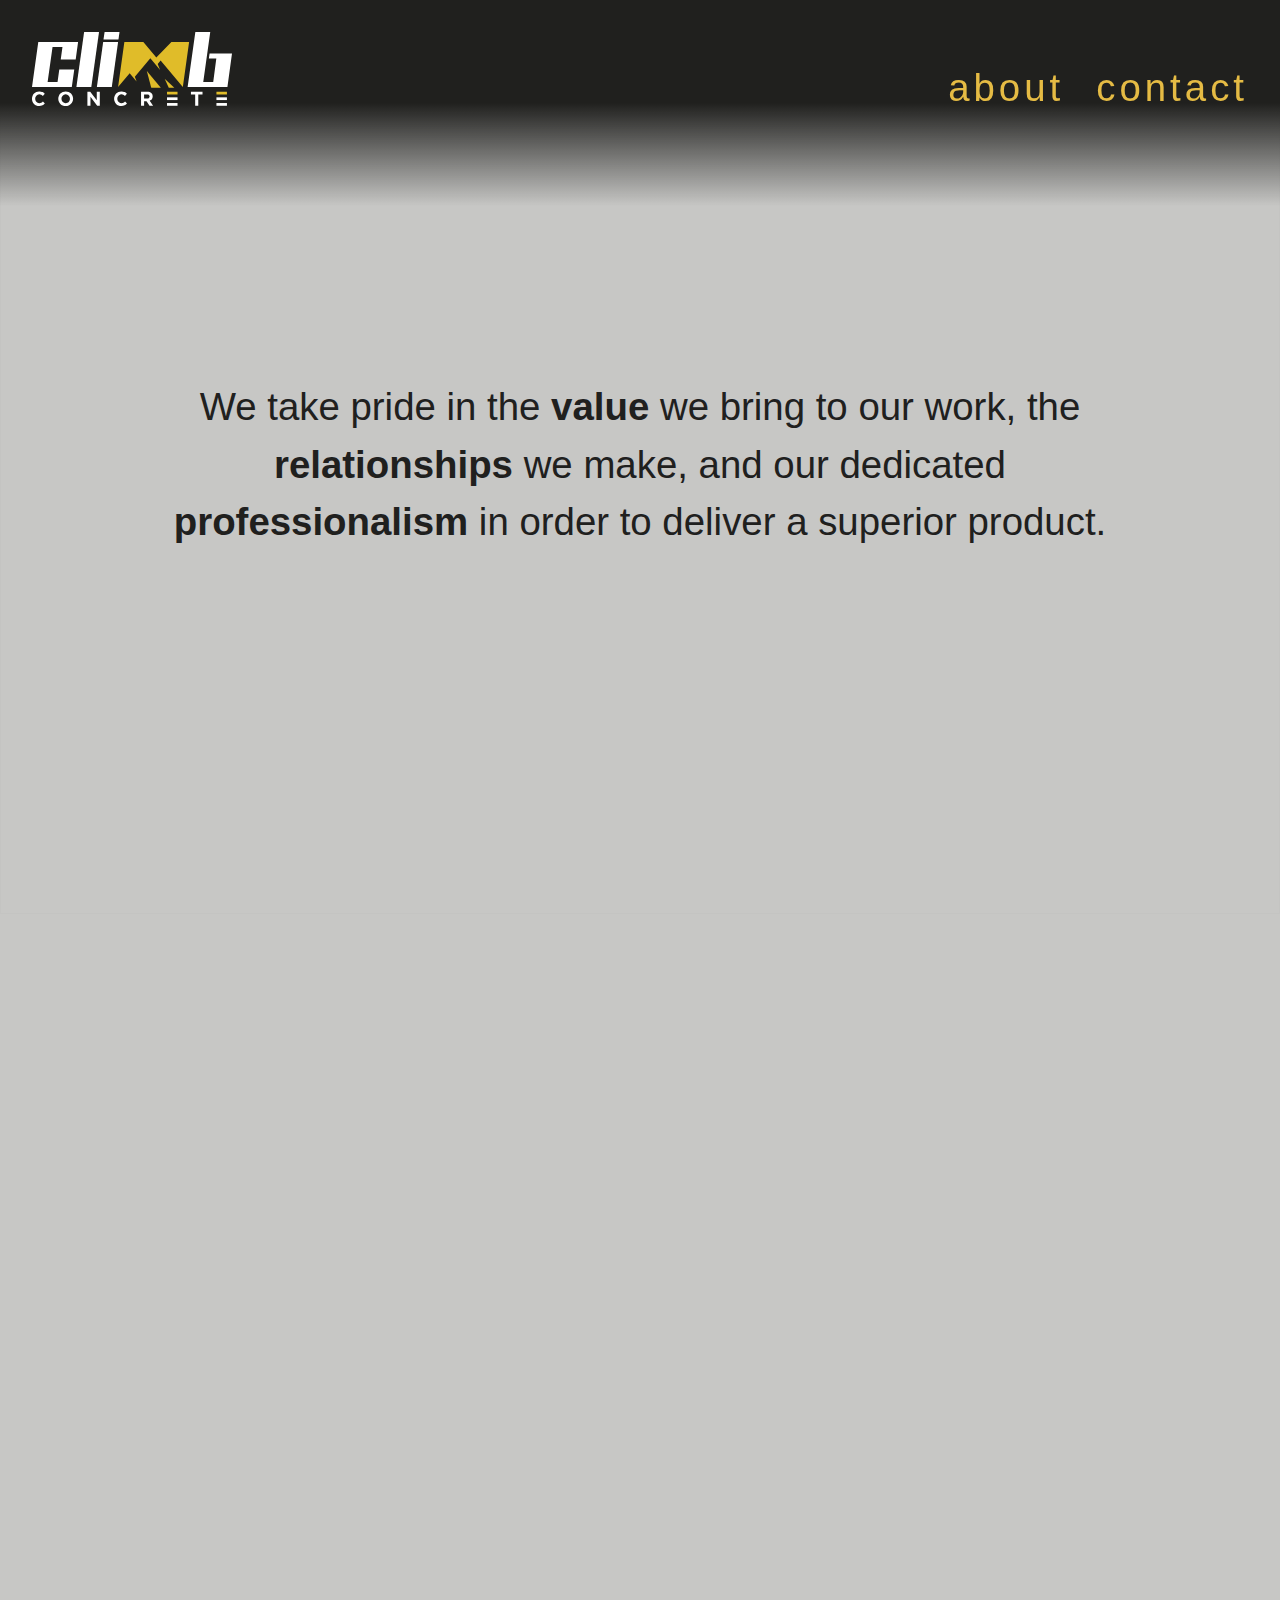
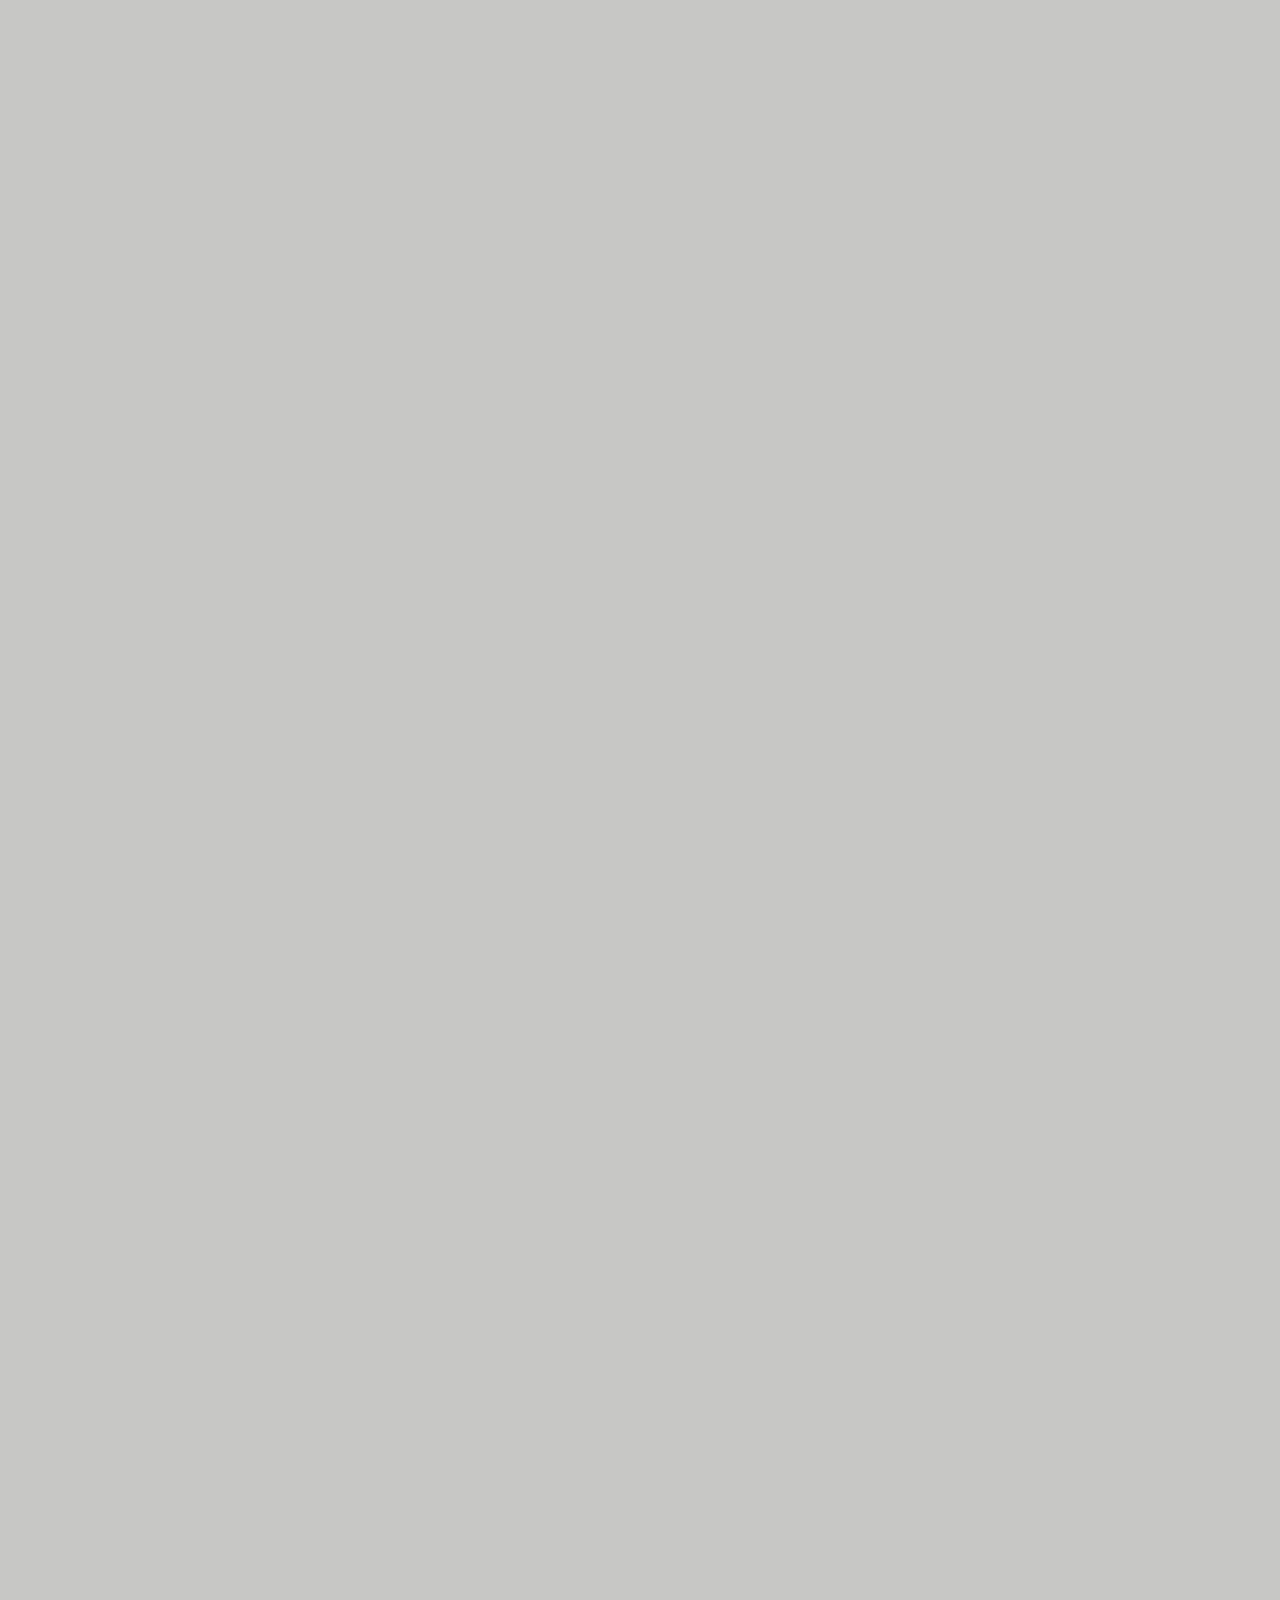
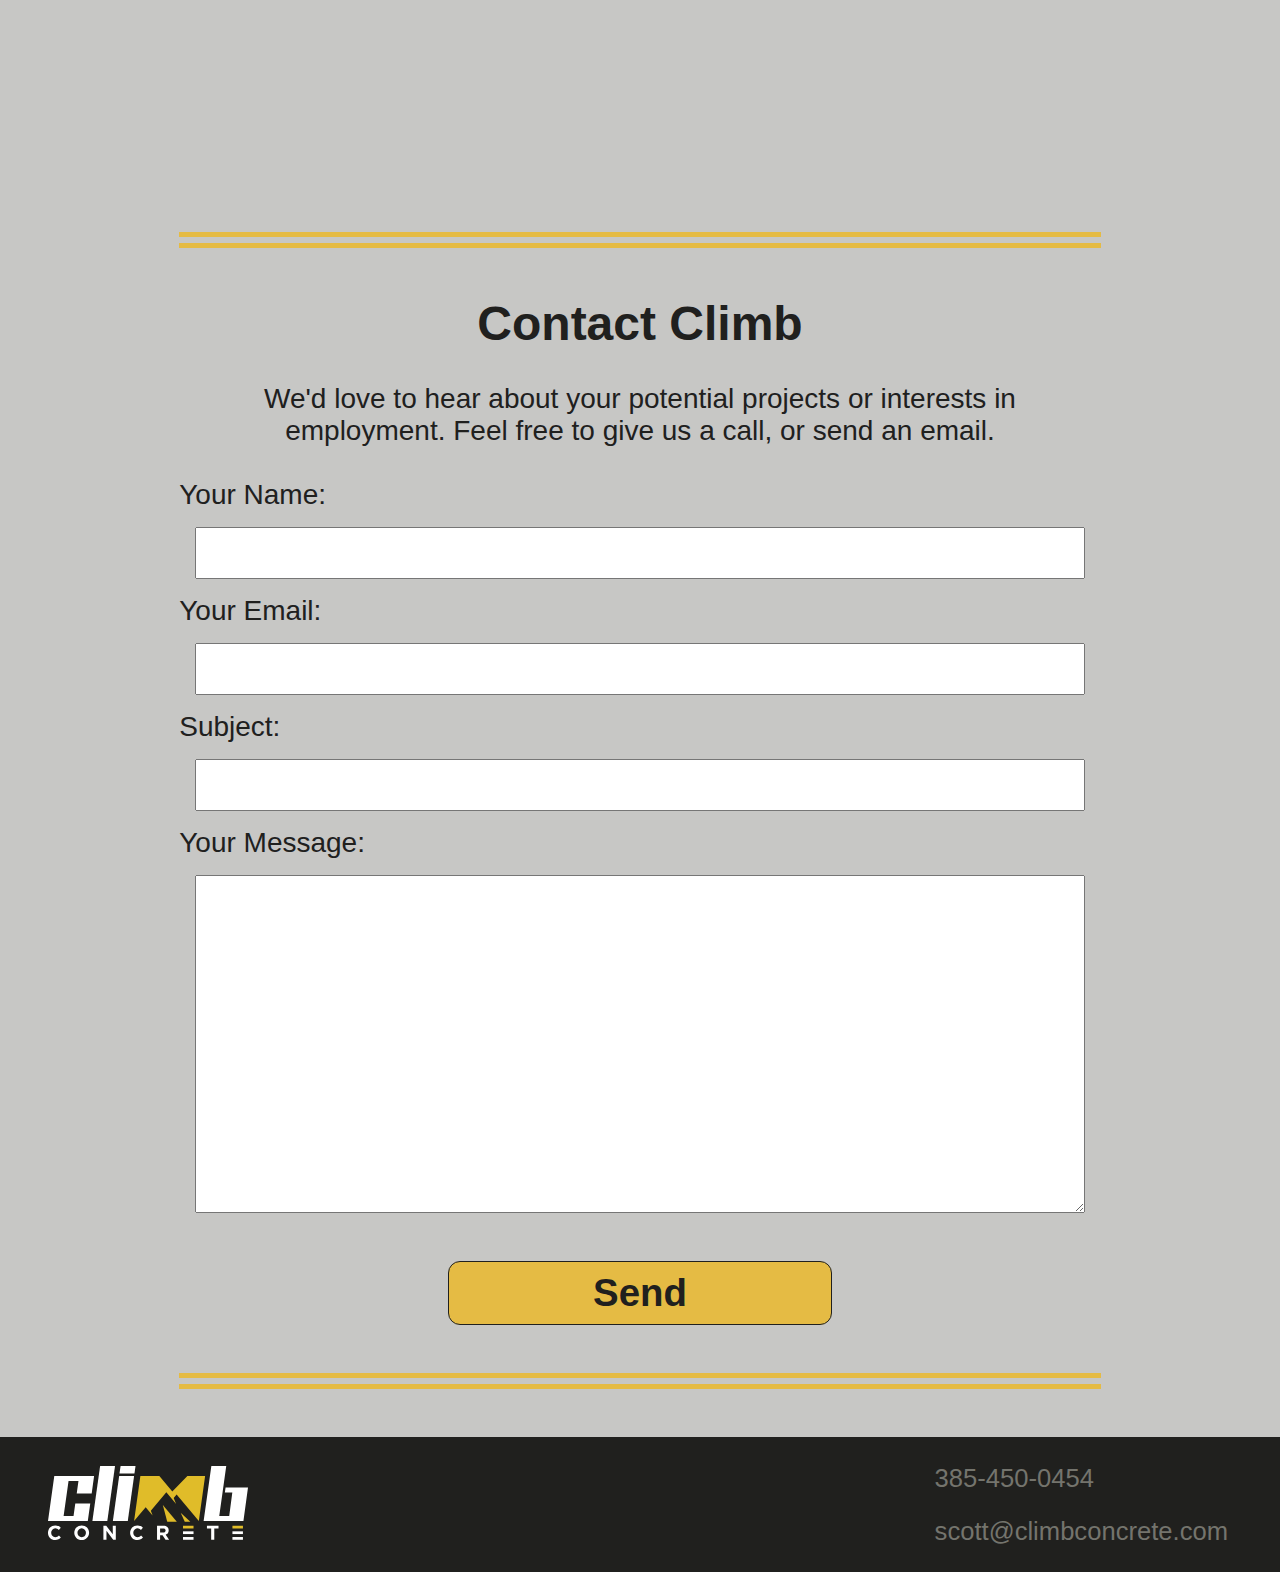
==== commit 6a451b46: "pillar-card redesign per client request" ====
--- a/index.html
+++ b/index.html
@@ -46,27 +46,30 @@
     <div class="pillars" id="about">
 
       <section class="pillar-card">
+        <h2 class="pillar-title">Value</h2>
         <div class="pillar-info">
-          <h2>Value</h2>
           <p>Because construction requires a highly involved cooperation of expertise, at Climb we know that it is about more than just price. Climb's attention to detail through the bidding process, project management and field execution will benefit the success of the project from start to finish.</p>
+          <img class="pillar-img"src="img/value.jpg" alt="">
         </div>
-      <img class="pillar-img"src="img/value.jpg" alt="">
+      
       </section>
 
       <section class="pillar-card">
+        <h2 class="pillar-title">Relationship</h2>
         <div class="pillar-info">
-          <h2>Relationship</h2>
           <p>Nothing reinforces a professional relationship more than enjoying success with someone. We believe that healthy relationships with our employees, clients, suppliers, subcontractors, fellow trades, community and even our competitors, will bring real, lasting success.</p>
+          <img src="img/relationship.jpg" alt="" class="pillar-img">
         </div>
-        <img src="img/relationship.jpg" alt="" class="pillar-img">
+        
       </section>
 
       <section class="pillar-card">
+        <h2 class="pillar-title">Professionalism</h2>
         <div class="pillar-info">
-          <h2>Professionalism</h2>
           <p>Delivering on commitments to Safety, Quality and Schedule. At Climb we pride ourselves in our craft. Concrete is what we know, and we know how to do it well.</p>
+          <img src="img/professionalism.jpg" alt="" class="pillar-img">
         </div>
-        <img src="img/professionalism.jpg" alt="" class="pillar-img">
+        
       </section>
 
     </div>
--- a/style.css
+++ b/style.css
@@ -238,11 +238,14 @@
   flex-direction: column;
 }
 
+
+
 .pillar-card {
+  padding-top: 2rem;
   display: inline-flex;
   flex-direction: column;
-  height: 100vh;
-  /* overflow: hidden; */
+  max-height: 100vh;
+  overflow: hidden;
   opacity: 0;
   transition: opacity 1.5s ease;
 }
@@ -251,30 +254,38 @@
   opacity: 1;
 }
 
+.pillar-title {
+  padding: 1rem;
+  font-size: var(--fs-700);
+  padding-left: 1rem;
+  font-family: "Tahoma";
+}
+
+.pillar-info {
+  position: relative;
+  height: 80vh;
+}
+
+.pillar-info p {
+  background-color: var(--dark-grey-minimal-opacity);
+  color: var(--climb-lightest-grey);
+  border-top: solid .75rem var(--climb-yellow);
+  border-left:solid .75rem var(--climb-yellow);
+  font-size: var(--fs-500);
+  line-height: 2rem;
+  padding: 1.5rem 1rem 1.5rem 1.5rem;
+  z-index: 1;
+}
+
 .pillar-img {
+  position: absolute;
   width: 100%;
+  height: 100%;
   object-fit: cover;
   opacity: 70%;
   overflow: hidden;
-}
-
-.pillar-info {
-  background-color: var(--light-grey);
-  border-top: solid .75rem var(--climb-yellow);
-  border-left:solid .75rem var(--climb-yellow);
-}
-
-.pillar-info h2 {
-  padding-top: 1rem;
-  font-size: var(--fs-700);
-  padding-left: 1rem;
-  font-family: "Tahoma";
-}
-
-.pillar-info p {
-  font-size: var(--fs-500);
-  line-height: 2rem;
-  padding: 1.5rem 1rem 1.5rem 1.5rem;
+  z-index: -1;
+  top: 0;
 }
 
 
@@ -444,29 +455,12 @@
   }
 
   .pillar-card {
-    margin: 7vw 15vw;
-    position: relative;
+    margin: 3vw 15vw;
+    height: 80vh;
+  }
+
+  .pillar-info {
     border: solid .25rem var(--climb-yellow);
-    height: 80vh;
-  }
-
-  .pillar-info {
-    z-index: 1;
-    background-color: var(--dark-grey-minimal-opacity);
-    color: var(--climb-lightest-grey);
-  }
-
-  .pillar-info h2 {
-    position: absolute;
-    top: -5rem;
-    color: var(--climb-dark-grey);
-    z-index: auto;
-  }
-  
-
-  .pillar-img {
-    position: absolute;
-    height: 100%;
   }
 
   .contact-wrap {
@@ -526,11 +520,11 @@
     margin: 1rem;
   }
 
-  .pillar-info {
+  .pillar-info p {
     min-height: 50%;
   }
 
-  .pillar-info h2 {
+  .pillar-title {
     font-size: var(--fs-700);
   }
 
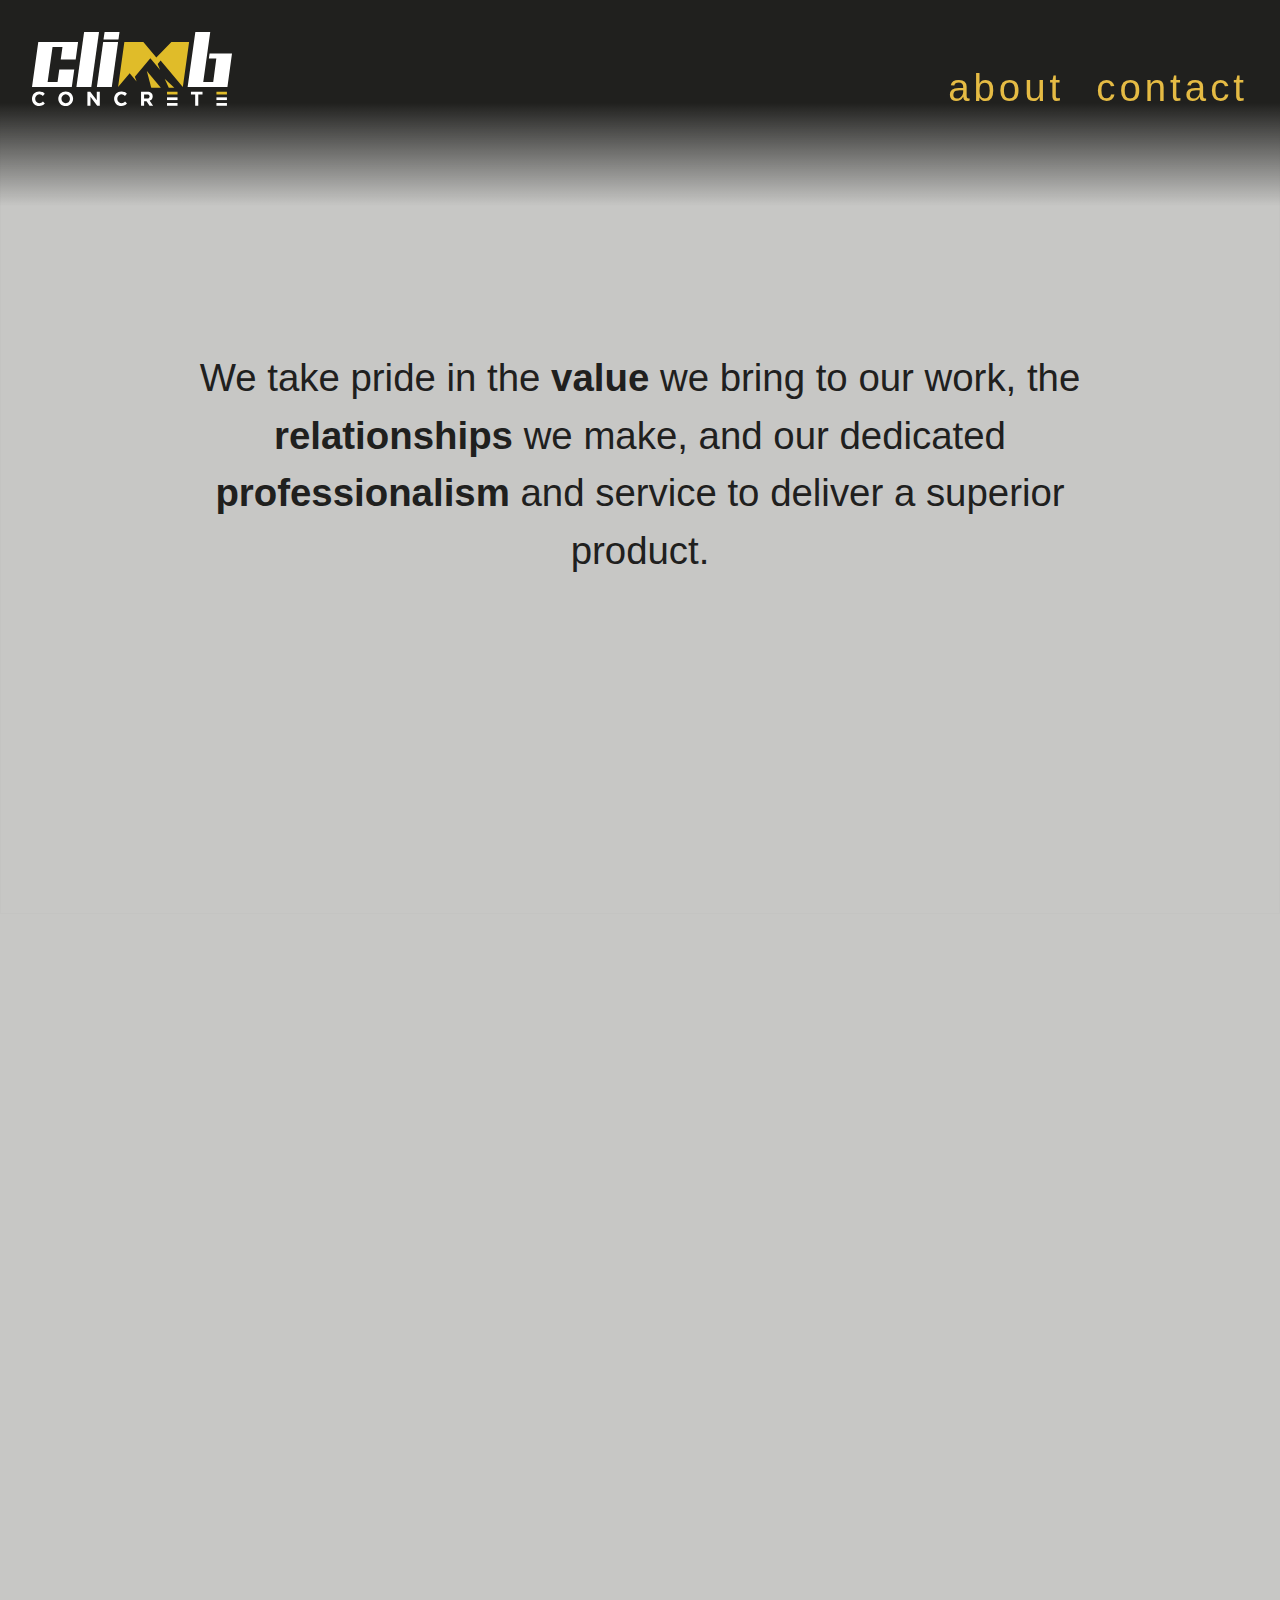
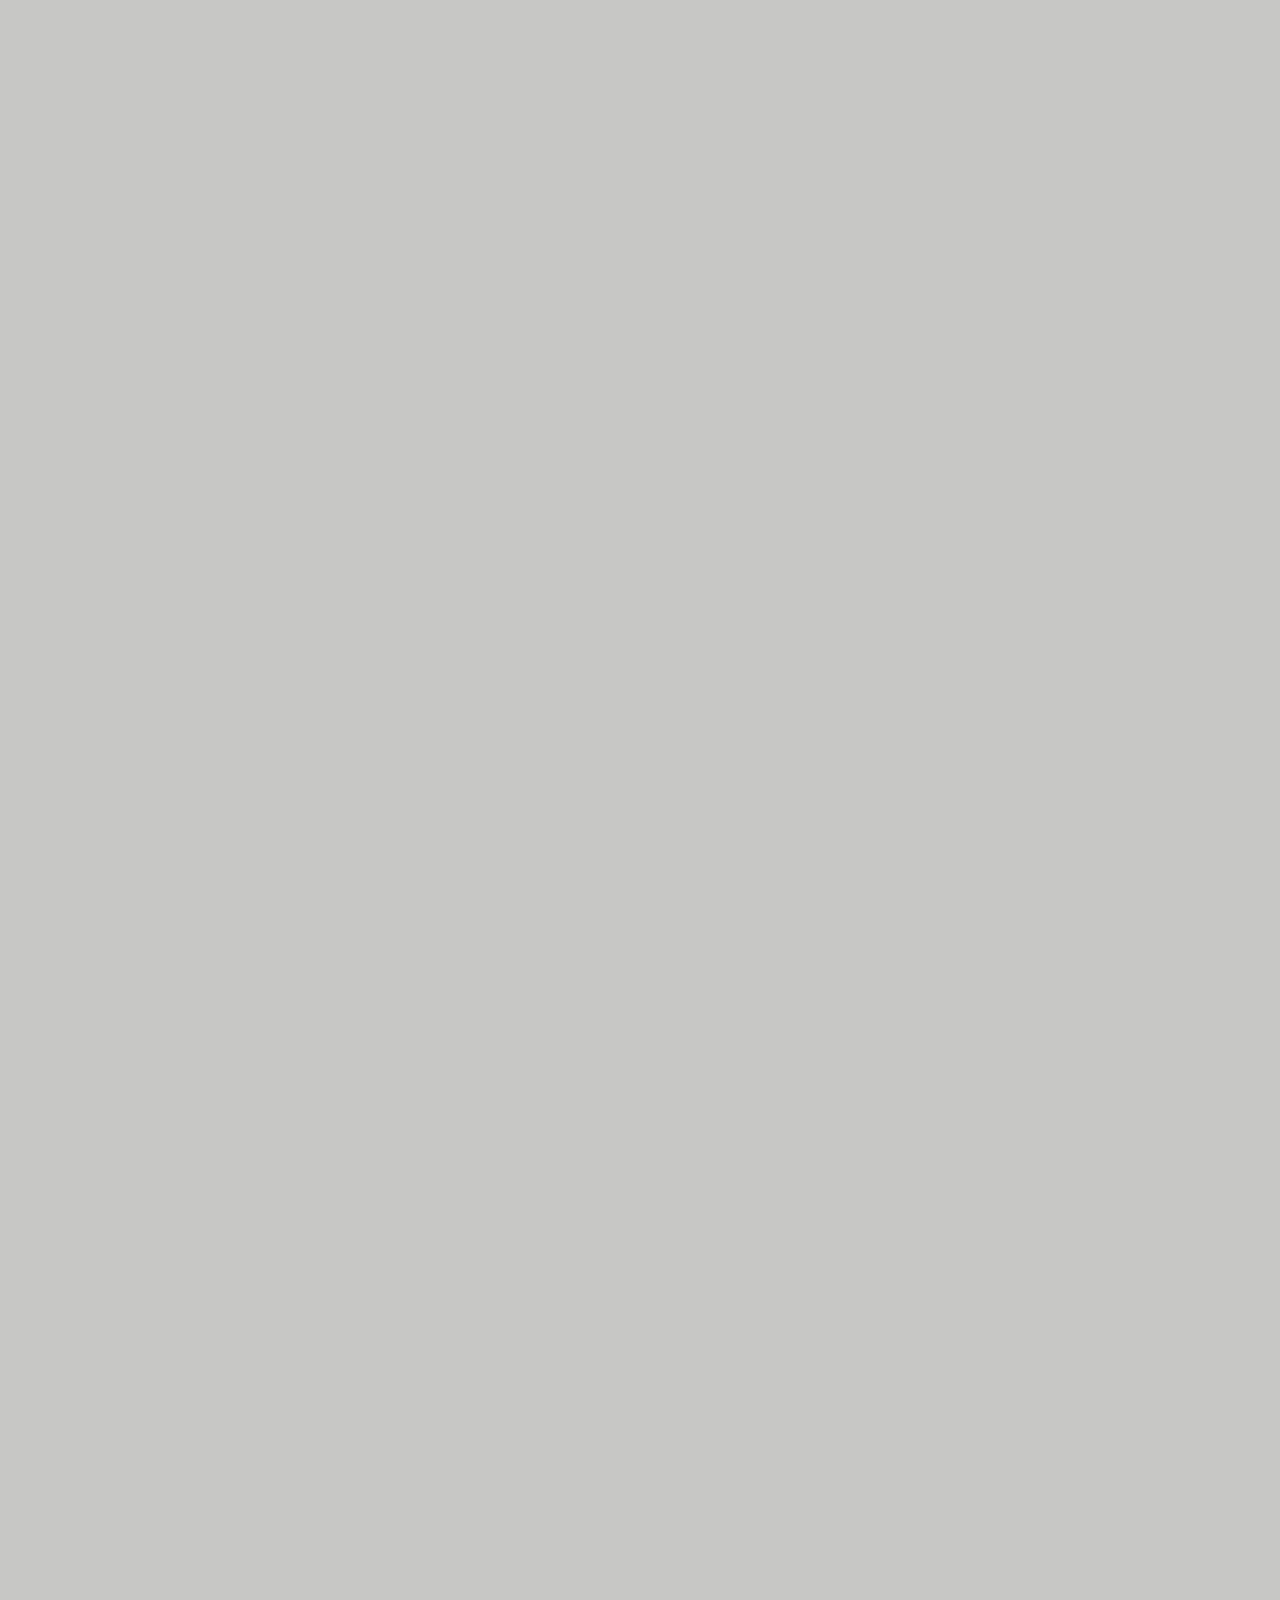
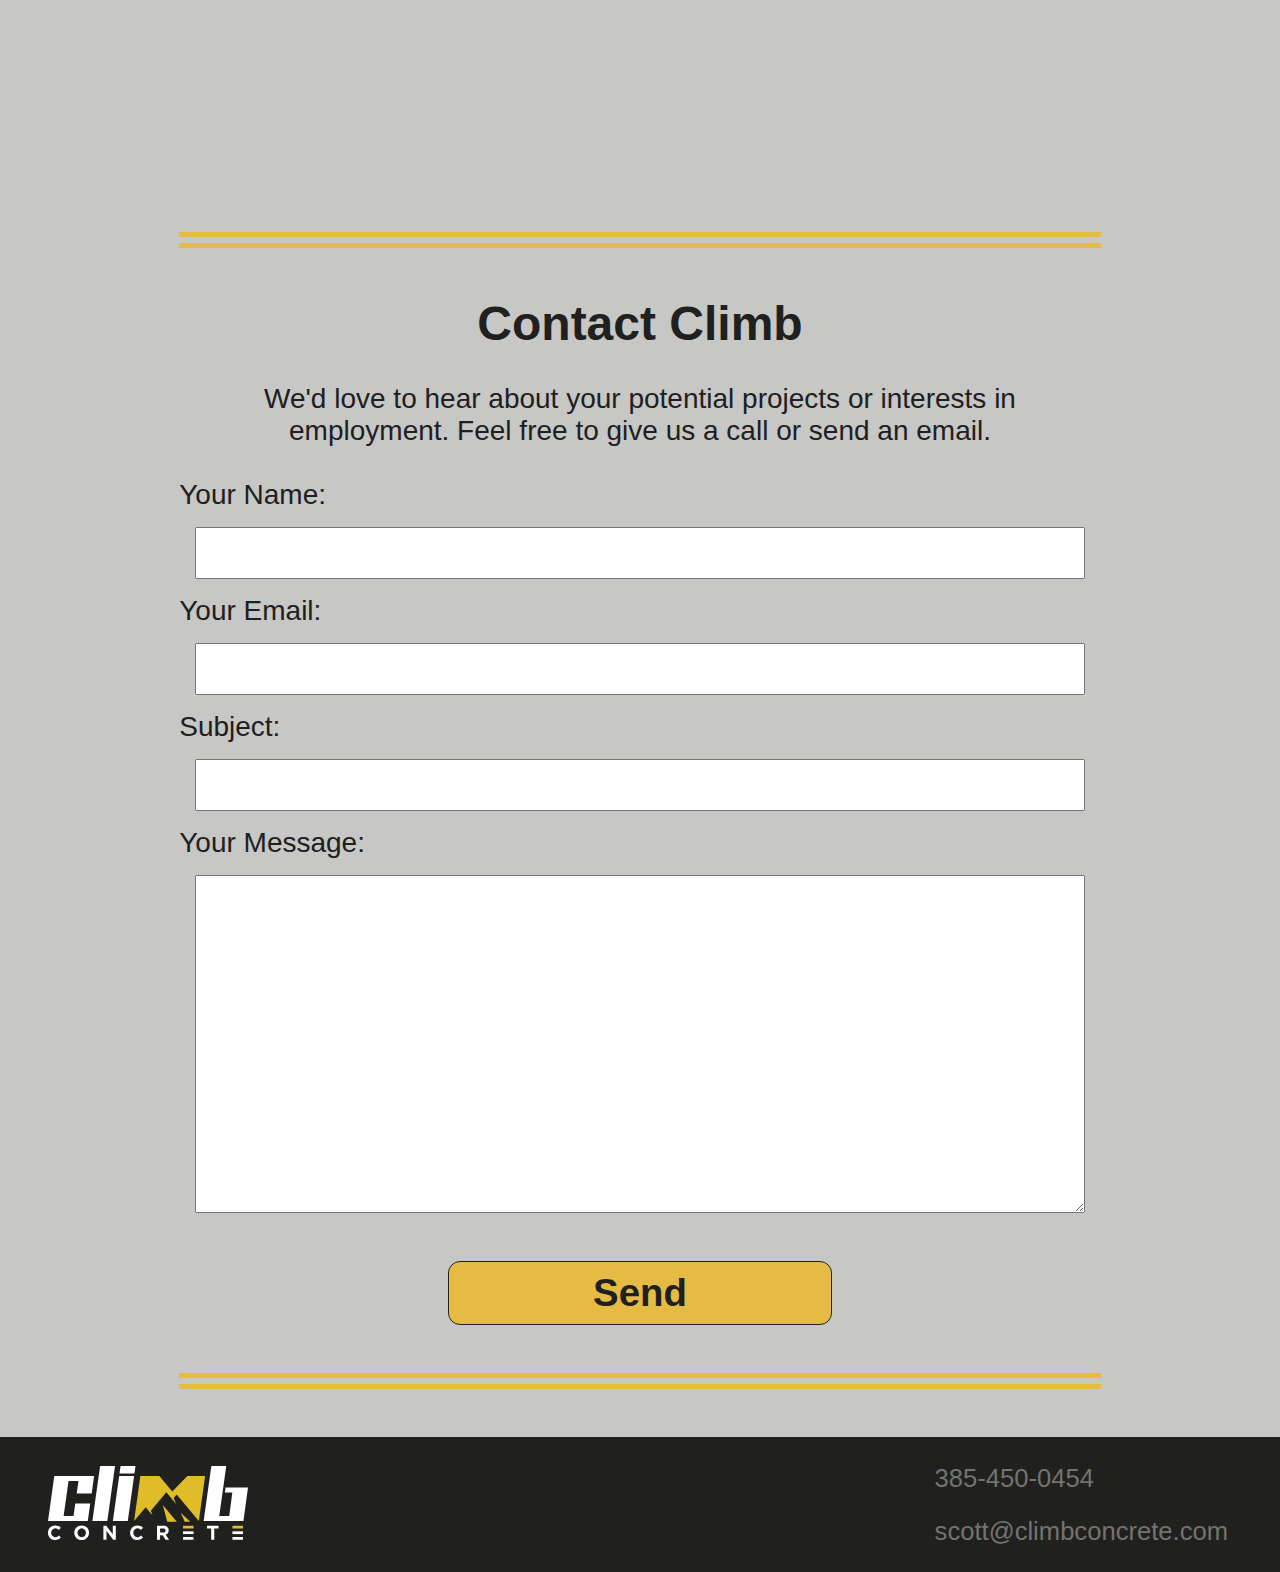
==== commit 176e098c: "grammatical changes per client request" ====
--- a/index.html
+++ b/index.html
@@ -35,7 +35,7 @@
 
   <div class="landing" id="landing">
     <img src="img/hero.jpg" alt="" class="landing-bg">
-    <p class="herotxt">We take pride in the <span class="highlight-txt">value</span> we bring to our work, the <span class="highlight-txt">relationships</span> we make, and our dedicated <span class="highlight-txt">professionalism</span> in order to deliver a superior product.</p>
+    <p class="herotxt">We take pride in the <span class="highlight-txt">value</span> we bring to our work, the <span class="highlight-txt">relationships</span> we make, and our dedicated <span class="highlight-txt">professionalism</span> and service to deliver a superior product.</p>
     <i class="arrow downarr far fa-arrow-alt-circle-down"></i>
     <!-- <div class="downarr">&#8595;</div> -->
     <a href="#landing"><i class="hidden arrow uparr far fa-arrow-alt-circle-up"></i></a>
@@ -55,9 +55,9 @@
       </section>
 
       <section class="pillar-card">
-        <h2 class="pillar-title">Relationship</h2>
+        <h2 class="pillar-title">Relationships</h2>
         <div class="pillar-info">
-          <p>Nothing reinforces a professional relationship more than enjoying success with someone. We believe that healthy relationships with our employees, clients, suppliers, subcontractors, fellow trades, community and even our competitors, will bring real, lasting success.</p>
+          <p>Nothing reinforces a professional relationship more than enjoying success with someone. We believe that healthy relationships with our employees, clients, suppliers, subcontractors, fellow trades, community, and even our competitors, will bring real, lasting success.</p>
           <img src="img/relationship.jpg" alt="" class="pillar-img">
         </div>
         
@@ -66,7 +66,7 @@
       <section class="pillar-card">
         <h2 class="pillar-title">Professionalism</h2>
         <div class="pillar-info">
-          <p>Delivering on commitments to Safety, Quality and Schedule. At Climb we pride ourselves in our craft. Concrete is what we know, and we know how to do it well.</p>
+          <p>Delivering on commitments to Safety, Quality and Schedule. At Climb we pride ourselves in our craft. Concrete is what we know and we know how to do it well.</p>
           <img src="img/professionalism.jpg" alt="" class="pillar-img">
         </div>
         
@@ -77,7 +77,7 @@
     <div class="contact-wrap" id="contact">
       <div class="contact">
         <h2>Contact Climb</h2>
-        <p>We'd love to hear about your potential projects or interests in employment. Feel free to give us a call, or send an email. </p>
+        <p>We'd love to hear about your potential projects or interests in employment. Feel free to give us a call or send an email. </p>
 
         <form class="contact-form" action="https://formsubmit.co/scott@climbconcrete.com" method="POST">
           <div class="input-small">
